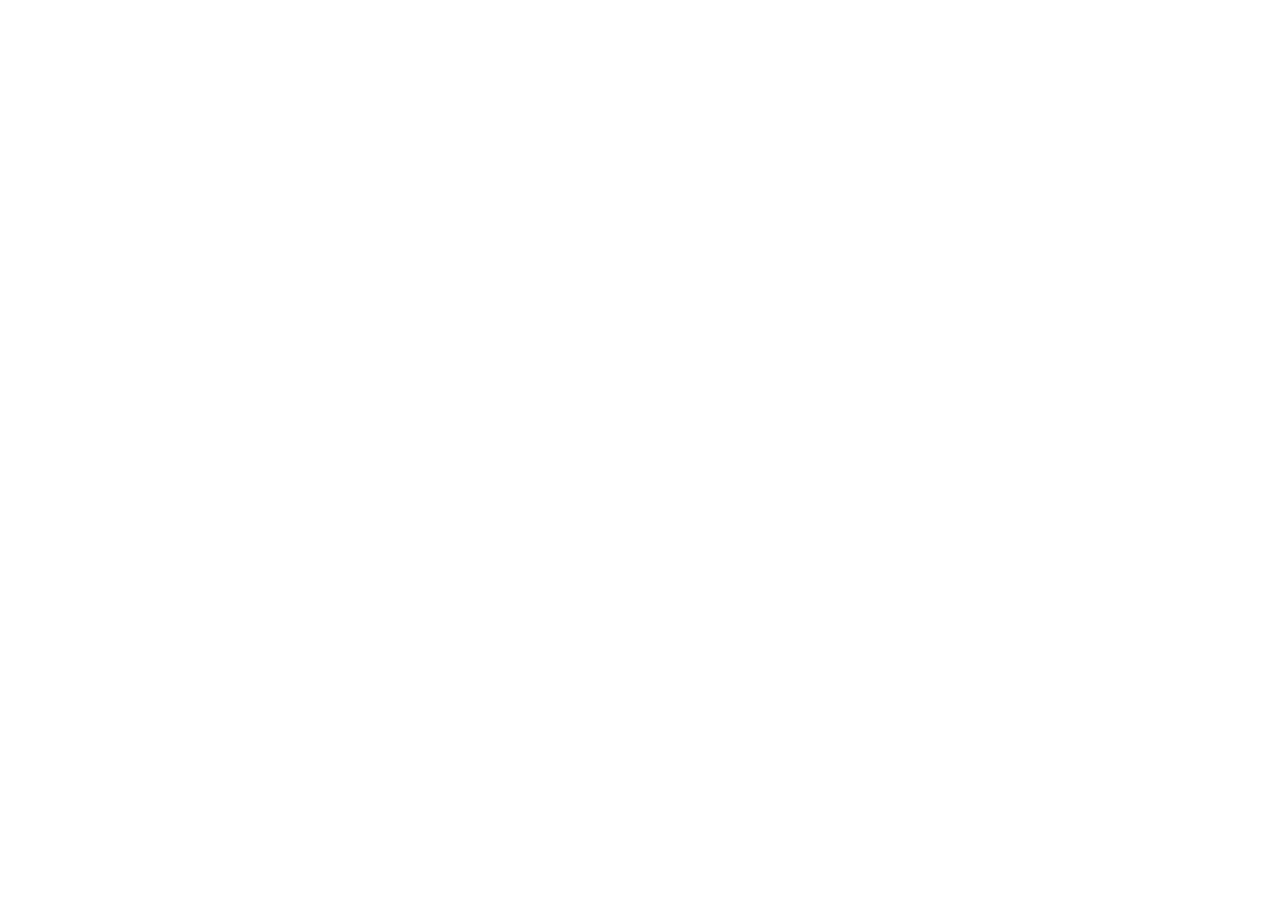
==== index.html @ 7542b7d5 "styles updated" ====
<!DOCTYPE html>
<html lang="en">
<head>
  <meta charset="UTF-8">
  <meta name="viewport" content="width=device-width, initial-scale=1.0">
  <link href="https://cdn.jsdelivr.net/npm/bootstrap@5.3.8/dist/css/bootstrap.min.css" rel="stylesheet"
    integrity="sha384-sRIl4kxILFvY47J16cr9ZwB07vP4J8+LH7qKQnuqkuIAvNWLzeN8tE5YBujZqJLB" crossorigin="anonymous">
  <link rel="stylesheet" href="./styles.css">
  <title>Sports shop</title>
</head>
<body>
  
</body>
</html>
---- styles.css ----
#carouselExampleCaptions {
    max-width: 100%;
}

.carousel-item img {
    width: 100%;
    height: 50vh;
    object-fit: cover;
}

@media (max-width: 768px) {
    .carousel-item img {
        height: 30vh;
    }
}

.carouselBtn {
    background-color: #ff5722;
}

.carouselBtn:hover {
    background-color: #ff5622ce;
}

.carrouselLabel {
    color: white;
    border: 3px;
}

.carousel-item img {
    height: 70vh;
    object-fit: cover;
}

.carousel-caption {
    bottom: 20%;
}

.carousel-caption h1 {
    font-size: 48px; 
}

.carouselBtn {
    width: 150px;
}

/* Mobile */
@media (max-width: 768px) {
    .carousel-item img {
        height: 50vh;
    }

    .carousel-caption {
        bottom: 10%;
    }

    .carousel-caption h1 {
        font-size: 24px; 
    }

    .carousel-caption p {
        font-size: 14.4px; 
    }

    .carouselBtn {
        width: 120px;
        font-size: 14.4px; 
    }
}

.footer-menu {
    background-color: #0f172a;
    padding: 60px 40px;
}

.footer-menu h3 {
    color: #ff5722;
    font-size: 24px;
    font-weight: 700;
    margin-bottom: 30px;
}

.footer-menu ul li {
    margin-bottom: 20px;
}

.footer-menu a {
    color: #64748b;
    text-decoration: none;
    font-size: 17.6px; 
}

.footer-menu a:hover {
    color: #ff5722;
}

.club-banner {
    background-color: #4b8b6b;
    padding: 64px 0;
}

.banner-title {
    color: white;
    font-size: clamp(24px, 3vw, 48px);
    font-weight: 700;
    letter-spacing: 3px;
}

.banner-btn {
    padding: 16px 32px;
    font-size: 17.6px; 
    font-weight: 700;
    border-radius: 5px;
}
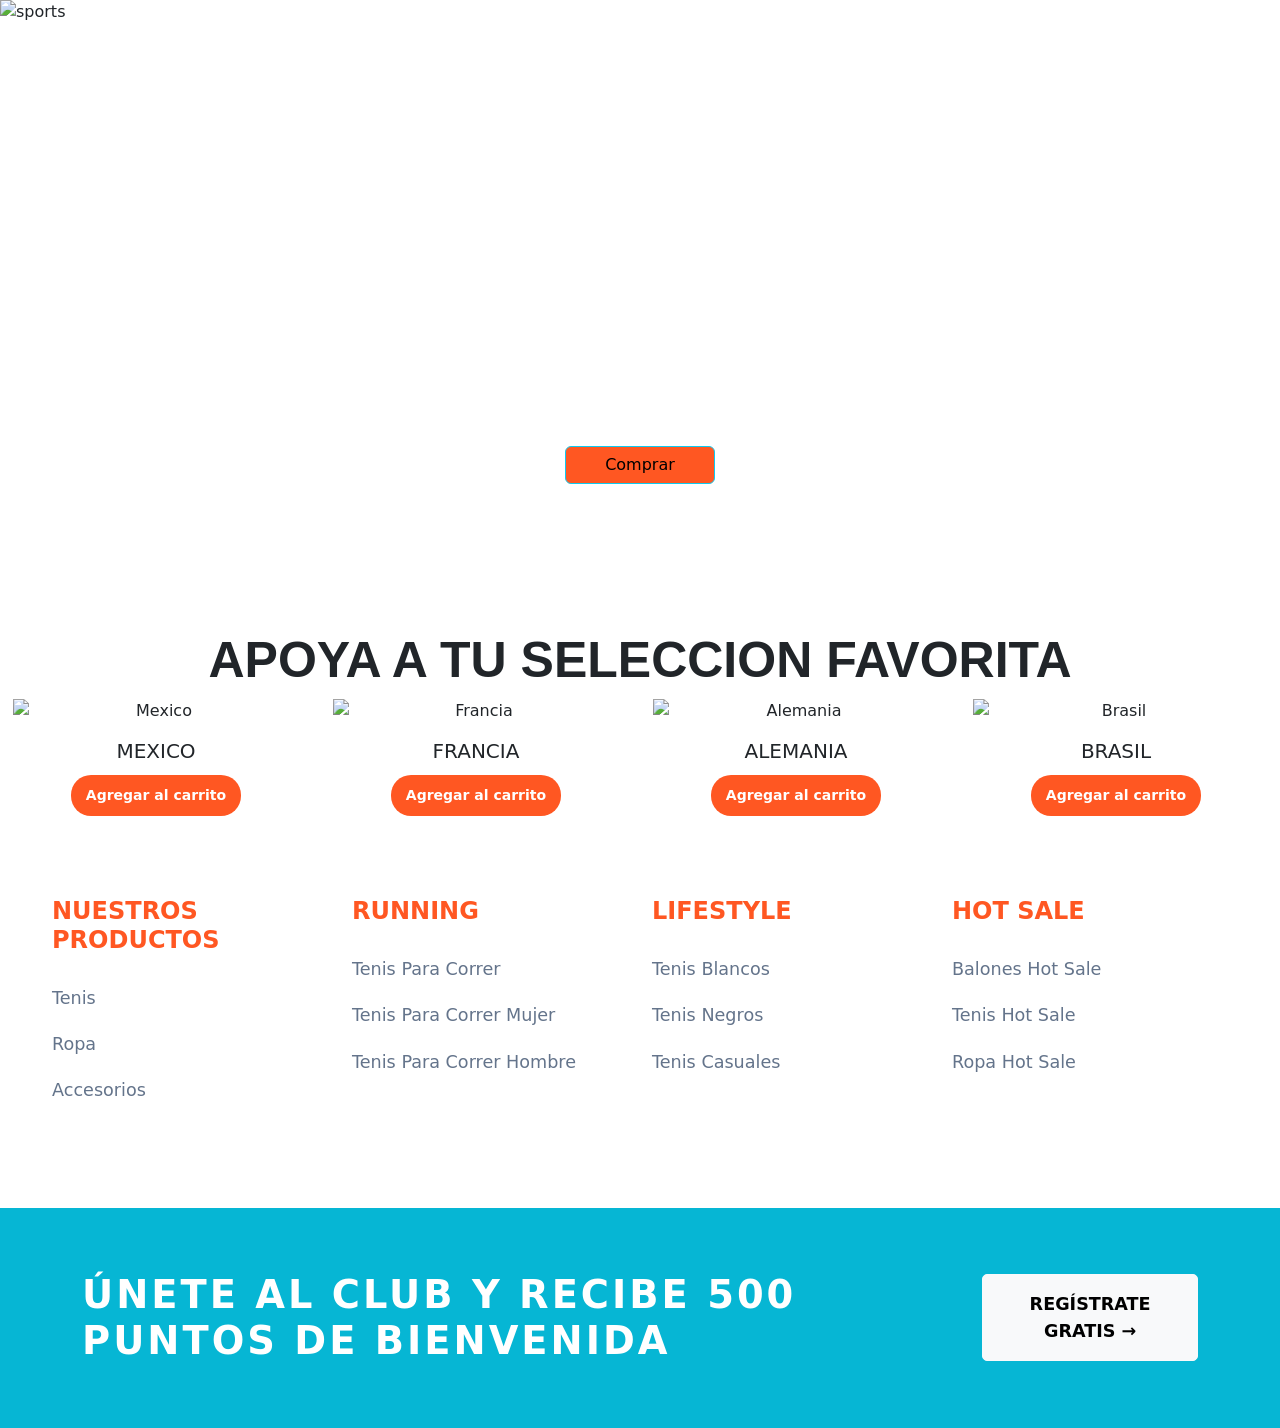
==== commit e022b013: "Carousel, camisas and menu added to index" ====
--- a/index.html
+++ b/index.html
@@ -1,5 +1,6 @@
 <!DOCTYPE html>
 <html lang="en">
+
 <head>
   <meta charset="UTF-8">
   <meta name="viewport" content="width=device-width, initial-scale=1.0">
@@ -8,7 +9,228 @@
   <link rel="stylesheet" href="./styles.css">
   <title>Sports shop</title>
 </head>
+
 <body>
-  
+  <!-- Navbar seccion -->
+
+  <!-- Carousel section -->
+  <div>
+    <div id="carouselExampleCaptions" class="carousel slide">
+      <div class="carousel-indicators">
+        <button type="button" data-bs-target="#carouselExampleCaptions" data-bs-slide-to="0" class="active"
+          aria-current="true" aria-label="Slide 1"></button>
+        <button type="button" data-bs-target="#carouselExampleCaptions" data-bs-slide-to="1"
+          aria-label="Slide 2"></button>
+        <button type="button" data-bs-target="#carouselExampleCaptions" data-bs-slide-to="2"
+          aria-label="Slide 3"></button>
+        <button type="button" data-bs-target="#carouselExampleCaptions" data-bs-slide-to="3"
+          aria-label="Slide 4"></button>
+      </div>
+      <div class="carousel-inner">
+        <div class="carousel-item active">
+          <img
+            src="https://media4.giphy.com/media/v1.Y2lkPTc5MGI3NjExM2o2bHVrbG9pZWR6azU3Y3hlZG9mYnMwMW10Y2Nicm92ODEyaGN2YSZlcD12MV9pbnRlcm5hbF9naWZfYnlfaWQmY3Q9Zw/26uffe1zHZwFHZqyQ/giphy.gif"
+            class="d-block w-100" alt="sports">
+          <div class="carousel-caption ">
+            <h1>Juega con libertad</h1>
+            <p>Compra en nuestra tienda, donde podrás comprar productos de diferentes marcas.</p>
+            <div class="d-flex justify-content-center"> <button class="btn btn-info carouselBtn"> Comprar</button></div>
+          </div>
+        </div>
+        <div class="carousel-item ">
+          <img
+            src="https://media0.giphy.com/media/v1.Y2lkPTc5MGI3NjExbHZvMGxoY3VhczFyZGRvM3U5dW5ud2w3NnczMnB1ZXkzeHc1cHY2ZSZlcD12MV9pbnRlcm5hbF9naWZfYnlfaWQmY3Q9Zw/LYXJQHXO65oe4/giphy.gif"
+            class="d-block w-100" alt="sports">
+          <div class="carousel-caption ">
+            <h1>Corre comodamente</h1>
+            <p>Compra en nuestra tienda, donde podrás comprar productos de diferentes marcas.</p>
+            <div class="d-flex justify-content-center"> <button class="btn btn-info carouselBtn"> Comprar</button></div>
+          </div>
+        </div>
+        <div class="carousel-item ">
+          <img
+            src="https://media3.giphy.com/media/v1.Y2lkPTc5MGI3NjExOHViYzFlMXB6cXhsMzR4dmlhZmhrbGxzbHM5bTAzMjBhOG0ycmR4NyZlcD12MV9pbnRlcm5hbF9naWZfYnlfaWQmY3Q9Zw/rJxtYAdhOnwAZlR5pW/giphy.gif"
+            class="d-block w-100" alt="sports">
+          <div class="carousel-caption ">
+            <h1>Con estilo Siempre</h1>
+            <p>Compra en nuestra tienda, donde podrás comprar productos de diferentes marcas..</p>
+            <div class="d-flex justify-content-center"> <button class="btn btn-info carouselBtn"> Comprar</button></div>
+          </div>
+        </div>
+        <div class="carousel-item ">
+          <img
+            src="https://media3.giphy.com/media/v1.Y2lkPTc5MGI3NjExOHo1Y2lsNW0wcXF6aGJzbmpxZGRsajI4eGlnbGxlaTQyaTd1c205cCZlcD12MV9pbnRlcm5hbF9naWZfYnlfaWQmY3Q9Zw/3D48pgxlnt9XrT4yZc/giphy.gif"
+            class="d-block w-100" alt="...">
+          <div class="carousel-caption ">
+            <h1>Te acompañamos en el mundial</h1>
+            <p>Compra en nuestra tienda, donde podrás comprar productos de diferentes marcas.</p>
+            <div class="d-flex justify-content-center"> <button class="btn btn-info carouselBtn"> Comprar</button></div>
+          </div>
+        </div>
+      </div>
+
+      <button class="carousel-control-prev " type="button" data-bs-target="#carouselExampleCaptions"
+        data-bs-slide="prev">
+        <span class="carousel-control-prev-icon" aria-hidden="true"></span>
+        <span class="visually-hidden">Previous</span>
+      </button>
+      <button class="carousel-control-next" type="button" data-bs-target="#carouselExampleCaptions"
+        data-bs-slide="next">
+        <span class="carousel-control-next-icon" aria-hidden="true"></span>
+        <span class="visually-hidden">Next</span>
+      </button>
+    </div>
+  </div>
+
+  <!-- Camisetas Section -->
+  <h2 class="oswald">APOYA A TU SELECCION FAVORITA</h2> <!--Titulo de la pagina-->
+
+  <div class="container-fluid movimiento"> <!--Contenedor de las tarjetas-->
+    <div class="row flex-row flex-nowrap">
+      <div class="col-lg-3 col-md-4 col-sm-6 col-12">
+        <div class="card tarjetas" style="width: 18rem;"><!--Tarjeta Mexico-->
+
+          <img class="playera"
+            src="https://www.innovasport.com/medias/1200Wx1200H-NEW-media-gallery-000000000000394890-01-20251103134410.jpg?context=[base64]"
+            class="card-img-top" alt="Mexico">
+          <div class="card-body">
+            <h5 class="card-title">MEXICO</h5>
+            <a href="#" class="btn btn-buy" id="btnBuy1">Agregar al carrito</a>
+
+          </div>
+        </div>
+      </div>
+      <div class="col-lg-3 col-md-4 col-sm-6 col-12">
+        <div class="card tarjetas" style="width: 18rem;"> <!--Tarjeta Francia-->
+          <img class="playera" src="https://site-product.innovasport.com/img-test/FZ9199-492/FZ9199-492_1-1200x1200.jpg"
+            class="card-img-top" alt="Francia">
+          <div class="card-body">
+            <h5 class="card-title">FRANCIA</h5>
+            <a href="#" class="btn btn-buy" id="btnBuy2">Agregar al carrito</a>
+          </div>
+        </div>
+      </div>
+      <div class="col-lg-3 col-md-4 col-sm-6 col-12">
+        <div class="card tarjetas" style="width: 18rem;"> <!--Tarjeta Alemania-->
+          <img class="playera"
+            src="https://www.innovasport.com/medias/1200Wx1200H-NEW-media-gallery-000000000000394906-01-20251120115830.jpg?context=[base64]"
+            class="card-img-top" alt="Alemania">
+          <div class="card-body">
+            <h5 class="card-title">ALEMANIA</h5>
+            <a href="#" class="btn btn-buy" id="btnBuy3">Agregar al carrito</a>
+          </div>
+        </div>
+      </div>
+      <div class="col-lg-3 col-md-4 col-sm-6 col-12">
+        <div class="card tarjetas" style="width: 18rem;"> <!--Tarjeta Brasil-->
+          <img class="playera" src="https://site-product.innovasport.com/img-test/FZ9194-718/FZ9194-718_1-1200x1200.jpg"
+            class="card-img-top" alt="Brasil">
+          <div class="card-body">
+            <h5 class="card-title">BRASIL</h5>
+            <a href="#" class="btn btn-buy" id="btnBuy4">Agregar al carrito</a>
+          </div>
+        </div>
+      </div>
+      <div class="col-lg-3 col-md-4 col-sm-6 col-12">
+        <div class="card tarjetas" style="width: 18rem;"><!--Tarjeta España-->
+          <img class="playera"
+            src="https://www.innovasport.com/medias/1200Wx1200H-NEW-media-gallery-000000000000394900-01-20251103141110.jpg?context=[base64]"
+            class="card-img-top" alt="España">
+          <div class="card-body">
+            <h5 class="card-title">ESPAÑA</h5>
+            <a href="#" class="btn btn-buy" id="btnBuy5">Agregar al carrito</a>
+          </div>
+        </div>
+      </div>
+      <div class="col-lg-3 col-md-4 col-sm-6 col-12">
+        <div class="card tarjetas" style="width: 18rem;"><!--Tarjeta Colombia-->
+          <img class="playera"
+            src="https://www.innovasport.com/medias/1200Wx1200H-NEW-media-gallery-000000000000394856-01-20251029114530.jpg?context=[base64]"
+            class="card-img-top" alt="Colombia">
+          <div class="card-body">
+            <h5 class="card-title">COLOMBIA</h5>
+            <a href="#" class="btn btn-buy" id="btnBuy6">Agregar al carrito</a>
+          </div>
+        </div>
+      </div>
+      <div class="col-lg-3 col-md-4 col-sm-6 col-12">
+        <div class="card tarjetas" style="width: 18rem;"><!--Tarjeta Argentina-->
+          <img class="playera"
+            src="https://www.innovasport.com/medias/1200Wx1200H-NEW-media-gallery-000000000000394839-01-20251103145610.jpg?context=[base64]"
+            class="card-img-top" alt="Argentina">
+          <div class="card-body">
+            <h5 class="card-title">ARGENTINA</h5>
+            <a href="#" class="btn btn-buy" id="btnBuy7">Agregar al carrito</a>
+          </div>
+        </div>
+      </div>
+    </div>
+  </div>
+  <!-- Footer Menu Section -->
+   <section class="footer-menu">
+    <div class="container-fluid">
+      <div class="row">
+
+        <div class="col-12 col-md-6 col-lg-3 mb-4">
+          <h3>NUESTROS PRODUCTOS</h3>
+          <ul class="list-unstyled">
+            <li><a href="#">Tenis</a></li>
+            <li><a href="#">Ropa</a></li>
+            <li><a href="#">Accesorios</a></li>
+          </ul>
+        </div>
+
+        <div class="col-12 col-md-6 col-lg-3 mb-4">
+          <h3>RUNNING</h3>
+          <ul class="list-unstyled">
+            <li><a href="#">Tenis Para Correr</a></li>
+            <li><a href="#">Tenis Para Correr Mujer</a></li>
+            <li><a href="#">Tenis Para Correr Hombre</a></li>
+          </ul>
+        </div>
+
+        <div class="col-12 col-md-6 col-lg-3 mb-4">
+          <h3>LIFESTYLE</h3>
+          <ul class="list-unstyled">
+            <li><a href="#">Tenis Blancos</a></li>
+            <li><a href="#">Tenis Negros</a></li>
+            <li><a href="#">Tenis Casuales</a></li>
+          </ul>
+        </div>
+
+        <div class="col-12 col-md-6 col-lg-3 mb-4">
+          <h3>HOT SALE </h3>
+          <ul class="list-unstyled">
+            <li><a href="#">Balones Hot Sale</a></li>
+            <li><a href="#">Tenis Hot Sale</a></li>
+            <li><a href="#">Ropa Hot Sale</a></li>
+          </ul>
+        </div>
+
+      </div>
+    </div>
+  </section>
+  <section class="club-banner">
+    <div class="container">
+
+      <div class="d-flex flex-column flex-lg-row align-items-center justify-content-between text-center text-lg-start">
+
+        <h2 class="banner-title mb-4 mb-lg-0">
+          ÚNETE AL CLUB Y RECIBE 500 PUNTOS DE BIENVENIDA
+        </h2>
+
+        <a href="#" class="btn btn-light banner-btn">
+          REGÍSTRATE GRATIS →
+        </a>
+
+      </div>
+
+    </div>
+  </section>
+
+  <script src="https://cdn.jsdelivr.net/npm/bootstrap@5.3.8/dist/js/bootstrap.bundle.min.js"></script>
+
+
 </body>
+
 </html>
--- a/styles.css
+++ b/styles.css
@@ -69,7 +69,7 @@
 }
 
 .footer-menu {
-    background-color: #0f172a;
+    background-color: #ffffff;
     padding: 60px 40px;
 }
 
@@ -95,7 +95,7 @@
 }
 
 .club-banner {
-    background-color: #4b8b6b;
+    background-color: #06b6d4;
     padding: 64px 0;
 }
 
@@ -111,4 +111,56 @@
     font-size: 17.6px; 
     font-weight: 700;
     border-radius: 5px;
+}
+
+.oswald {
+    text-align: center;
+    font-size: 50px;
+    font-family: "Oswald", sans-serif;
+    font-optical-sizing: auto;
+    font-weight: bold;
+    font-style: normal;
+}
+
+
+/*Formato de las tarjetas*/
+.tarjetas {
+    border: 1px solid white;
+    text-align: center;
+}
+
+/*animacion de la imagen*/
+
+.fondo{
+    background-color: #8A96A7;
+}
+
+.playera:hover{
+    transition: all 0.3s ease;
+opacity: 0.5;
+}
+
+/*Formato boton de compra*/
+.btn-buy {
+    background-color: #FF5722;
+    color: white;
+    font-weight: bold;
+    border: none;
+    border-radius: 20px;
+    padding: 10px 15px;
+    font-size: 14px;
+    margin: 4px 2px;
+    cursor: pointer;
+}
+
+.btn-buy:hover {
+    background-color: #AF3614;
+    color: #8A96A7;
+}
+
+/*Esta parte arregla el movimiento horizontal de las tarjetas*/
+.movimiento {
+    overflow-x: auto;
+    scroll-behavior: smooth;
+    -webkit-overflow-scrolling: touch;
 }
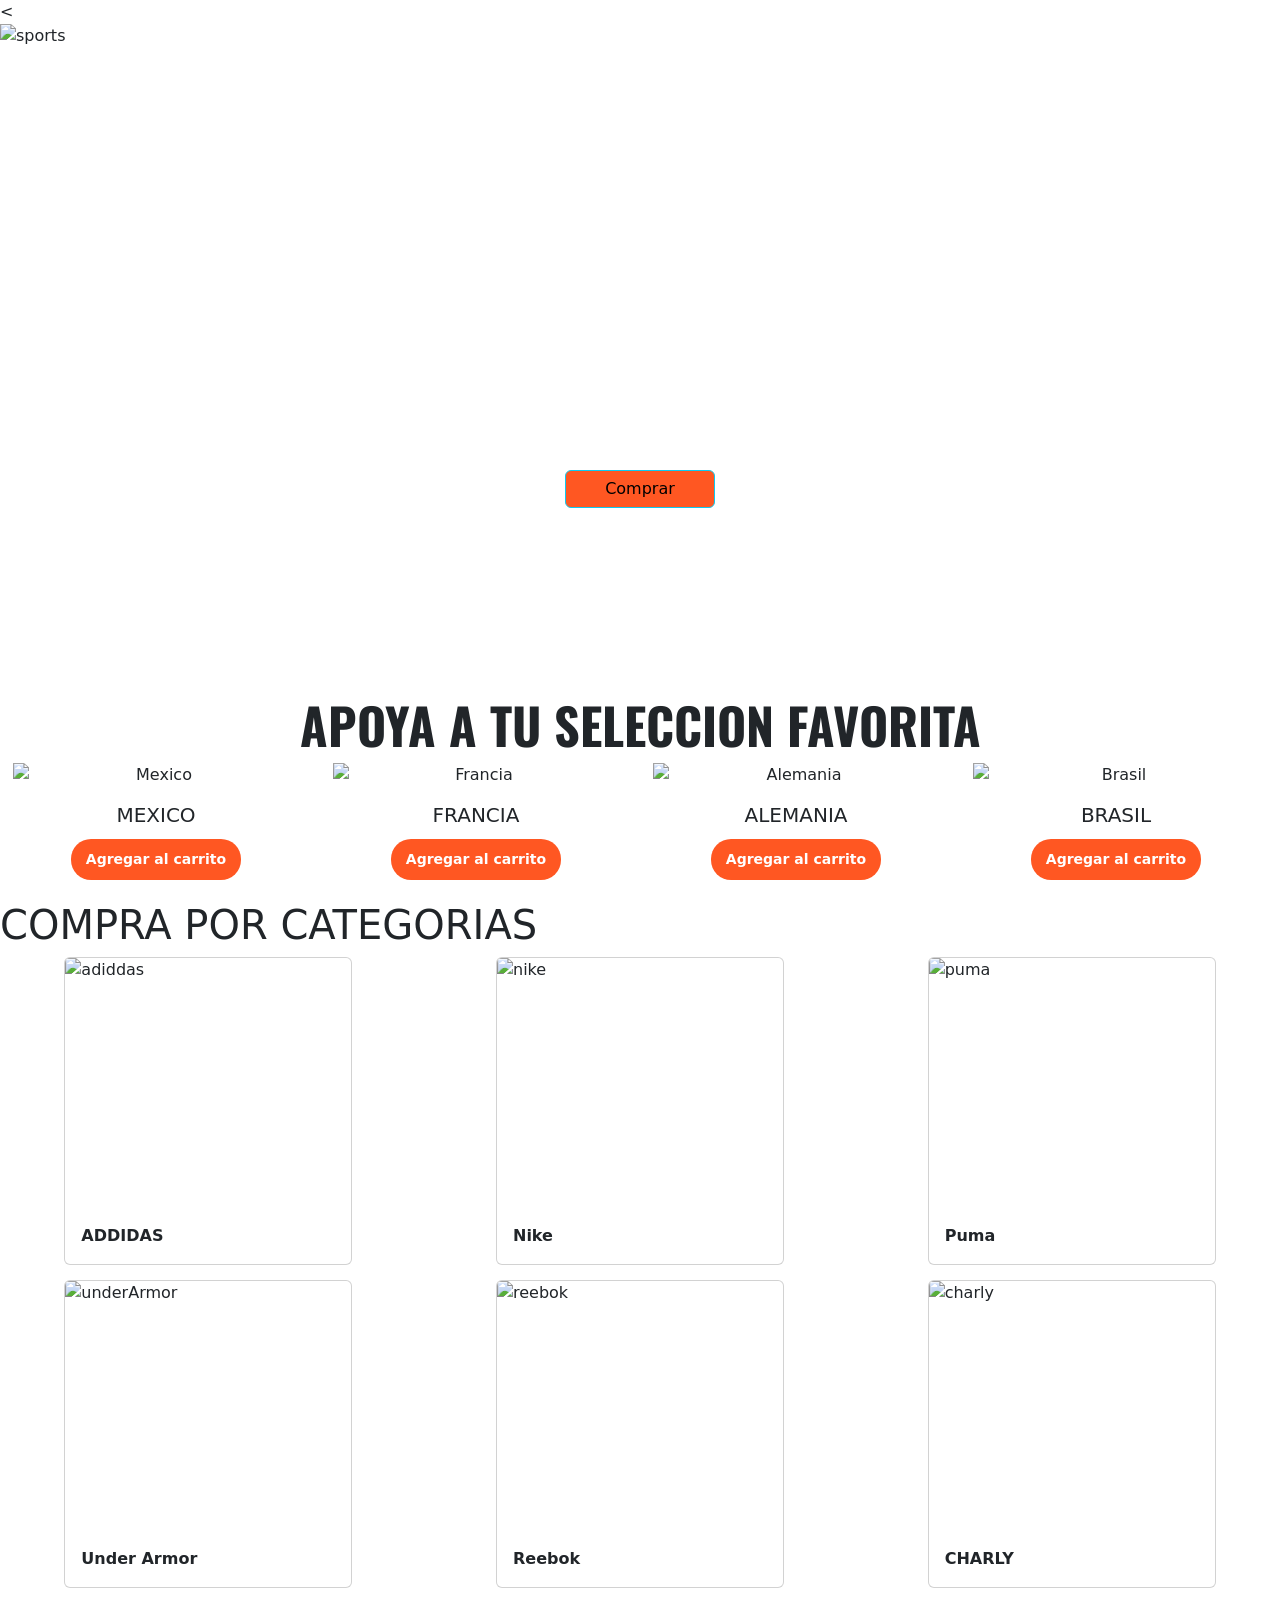
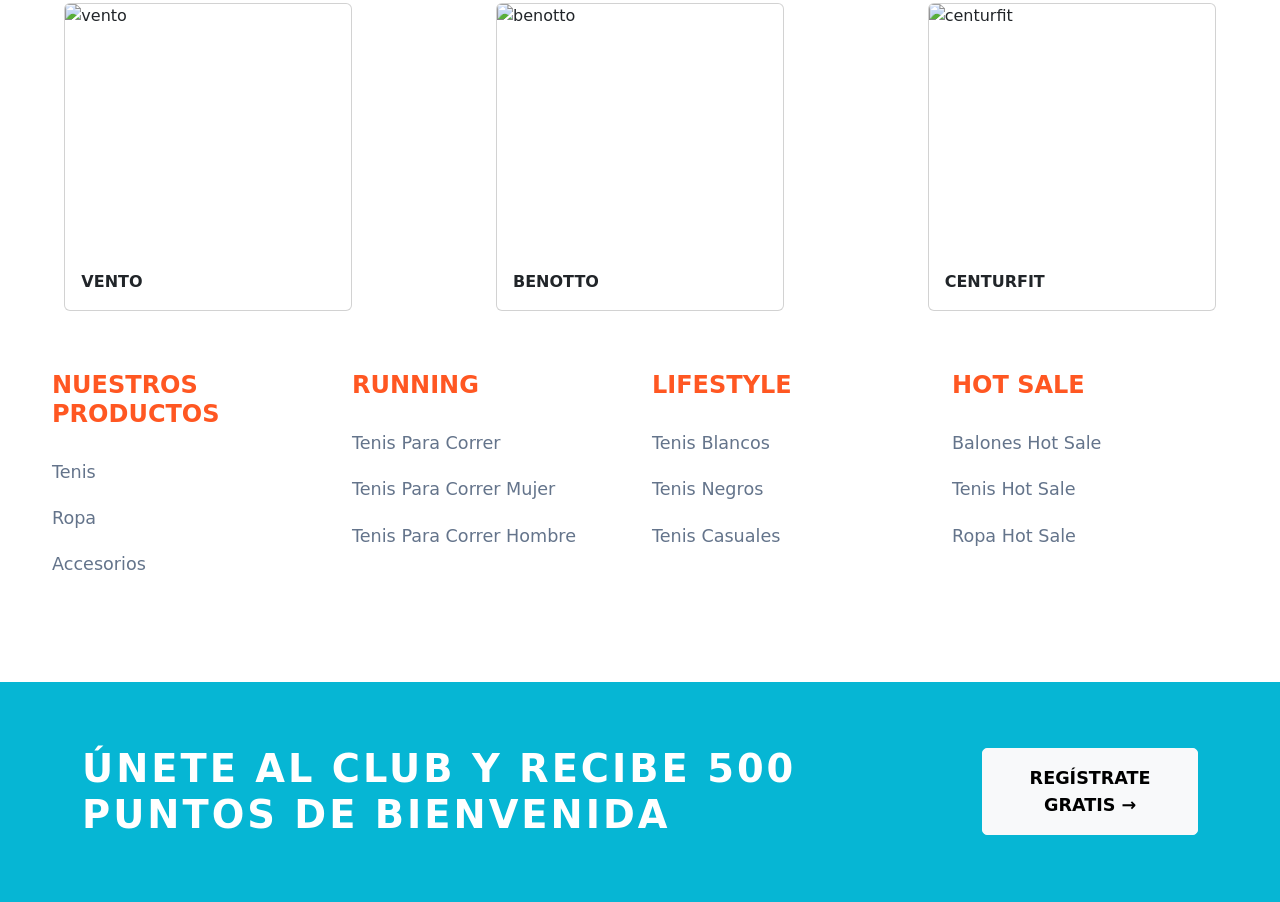
==== commit 81fde52b: "brands addes" ====
--- a/index.html
+++ b/index.html
@@ -8,13 +8,16 @@
     integrity="sha384-sRIl4kxILFvY47J16cr9ZwB07vP4J8+LH7qKQnuqkuIAvNWLzeN8tE5YBujZqJLB" crossorigin="anonymous">
   <link rel="stylesheet" href="./styles.css">
   <title>Sports shop</title>
+  <link rel="preconnect" href="https://fonts.googleapis.com">
+  <link rel="preconnect" href="https://fonts.gstatic.com" crossorigin>
+  < <link href="https://fonts.googleapis.com/css2?family=Oswald:wght@200..700&display=swap" rel="stylesheet">
 </head>
 
 <body>
   <!-- Navbar seccion -->
 
   <!-- Carousel section -->
-  <div>
+  <div style="margin-bottom: 40px;">
     <div id="carouselExampleCaptions" class="carousel slide">
       <div class="carousel-indicators">
         <button type="button" data-bs-target="#carouselExampleCaptions" data-bs-slide-to="0" class="active"
@@ -83,12 +86,12 @@
   </div>
 
   <!-- Camisetas Section -->
-  <h2 class="oswald">APOYA A TU SELECCION FAVORITA</h2> <!--Titulo de la pagina-->
-
-  <div class="container-fluid movimiento"> <!--Contenedor de las tarjetas-->
+  <h2 class="oswald">APOYA A TU SELECCION FAVORITA</h2>
+
+  <div class="container-fluid movimiento">
     <div class="row flex-row flex-nowrap">
       <div class="col-lg-3 col-md-4 col-sm-6 col-12">
-        <div class="card tarjetas" style="width: 18rem;"><!--Tarjeta Mexico-->
+        <div class="card tarjetas" style="width: 18rem;">
 
           <img class="playera"
             src="https://www.innovasport.com/medias/1200Wx1200H-NEW-media-gallery-000000000000394890-01-20251103134410.jpg?context=[base64]"
@@ -101,7 +104,7 @@
         </div>
       </div>
       <div class="col-lg-3 col-md-4 col-sm-6 col-12">
-        <div class="card tarjetas" style="width: 18rem;"> <!--Tarjeta Francia-->
+        <div class="card tarjetas" style="width: 18rem;">
           <img class="playera" src="https://site-product.innovasport.com/img-test/FZ9199-492/FZ9199-492_1-1200x1200.jpg"
             class="card-img-top" alt="Francia">
           <div class="card-body">
@@ -111,7 +114,7 @@
         </div>
       </div>
       <div class="col-lg-3 col-md-4 col-sm-6 col-12">
-        <div class="card tarjetas" style="width: 18rem;"> <!--Tarjeta Alemania-->
+        <div class="card tarjetas" style="width: 18rem;">
           <img class="playera"
             src="https://www.innovasport.com/medias/1200Wx1200H-NEW-media-gallery-000000000000394906-01-20251120115830.jpg?context=[base64]"
             class="card-img-top" alt="Alemania">
@@ -122,7 +125,7 @@
         </div>
       </div>
       <div class="col-lg-3 col-md-4 col-sm-6 col-12">
-        <div class="card tarjetas" style="width: 18rem;"> <!--Tarjeta Brasil-->
+        <div class="card tarjetas" style="width: 18rem;">
           <img class="playera" src="https://site-product.innovasport.com/img-test/FZ9194-718/FZ9194-718_1-1200x1200.jpg"
             class="card-img-top" alt="Brasil">
           <div class="card-body">
@@ -132,7 +135,7 @@
         </div>
       </div>
       <div class="col-lg-3 col-md-4 col-sm-6 col-12">
-        <div class="card tarjetas" style="width: 18rem;"><!--Tarjeta España-->
+        <div class="card tarjetas" style="width: 18rem;">
           <img class="playera"
             src="https://www.innovasport.com/medias/1200Wx1200H-NEW-media-gallery-000000000000394900-01-20251103141110.jpg?context=[base64]"
             class="card-img-top" alt="España">
@@ -143,7 +146,7 @@
         </div>
       </div>
       <div class="col-lg-3 col-md-4 col-sm-6 col-12">
-        <div class="card tarjetas" style="width: 18rem;"><!--Tarjeta Colombia-->
+        <div class="card tarjetas" style="width: 18rem;">
           <img class="playera"
             src="https://www.innovasport.com/medias/1200Wx1200H-NEW-media-gallery-000000000000394856-01-20251029114530.jpg?context=[base64]"
             class="card-img-top" alt="Colombia">
@@ -154,7 +157,7 @@
         </div>
       </div>
       <div class="col-lg-3 col-md-4 col-sm-6 col-12">
-        <div class="card tarjetas" style="width: 18rem;"><!--Tarjeta Argentina-->
+        <div class="card tarjetas" style="width: 18rem;">
           <img class="playera"
             src="https://www.innovasport.com/medias/1200Wx1200H-NEW-media-gallery-000000000000394839-01-20251103145610.jpg?context=[base64]"
             class="card-img-top" alt="Argentina">
@@ -166,8 +169,83 @@
       </div>
     </div>
   </div>
+  <!-- Brands section -->
+  <h1>COMPRA POR CATEGORIAS</h1>
+  <div class="productos">
+    <div class="card card-hover" style="width: 18rem;">
+      <img
+        src="https://assets.adidas.com/images/w_600,f_auto,q_auto/3bbecbdf584e40398446a8bf0117cf62_9366/Tenis_Samba_OG_Blanco_B75806_01_00_standard.jpg"
+        class="card-img-top" alt="adiddas">
+      <div class="card-body">
+        <p class="card-text"><b>ADDIDAS</b></p>
+      </div>
+    </div>
+    <div class="card card-hover" style="width: 18rem;">
+      <img
+        src="https://static.nike.com/a/images/t_web_pdp_936_v2/f_auto,u_9ddf04c7-2a9a-4d76-add1-d15af8f0263d,c_scale,fl_relative,w_1.0,h_1.0,fl_layer_apply/0c2ecdfd-df75-4d38-b6de-76a3bfa117e4/NIKE+CORTEZ.png"
+        class="card-img-top" alt="nike">
+      <div class="card-body">
+        <p class="card-text"><b>Nike</b></p>
+      </div>
+    </div>
+    <div class="card card-hover" style="width: 18rem;">
+      <img
+        src="https://images.puma.com/image/upload/f_auto,q_auto,w_600,b_rgb:FAFAFA/global/399028/36/sv01/fnd/MEX/fmt/png"
+        class="card-img-top" alt="puma">
+      <div class="card-body">
+        <p class="card-text"><b>Puma</b></p>
+      </div>
+    </div>
+
+    <div class="card card-hover" style="width: 18rem;">
+      <img src="https://www.calzzasport.com/cdn/shop/files/09JNUJ-1.jpg?v=1746292782" class="card-img-top"
+        alt="underArmor">
+      <div class="card-body">
+        <p class="card-text"><b>Under Armor</b></p>
+      </div>
+    </div>
+    <div class="card card-hover" style="width: 18rem;">
+      <img
+        src="https://files.plytix.com/api/v1.1/rn/public_files/pim/assets/26/27/60/67/6760272625376d00089f5480/images/20/e1/ca/69/69cae120e79e5719e49d81f5/JPG-100244696_SLC_eCom_z3yyle.jpg/JPG-100244696_SLC_eCom_z3yyle.jpg?s=600x&t=JPEG"
+        class="card-img-top" alt="reebok">
+      <div class="card-body">
+        <p class="card-text"><b>Reebok</b></p>
+      </div>
+    </div>
+    <div class="card card-hover" style="width: 18rem;">
+      <img
+        src="https://b2cimpulsmx.vtexassets.com/arquivos/ids/375827/CHARLY-86478-SINT-MNO-MOSTAZA-25-comma-300.jpg?v=638716158221500000"
+        class="card-img-top" alt="charly">
+      <div class="card-body">
+        <p class="card-text"><b>CHARLY</b></p>
+      </div>
+    </div>
+
+    <div class="card card-hover" style="width: 18rem;">
+      <img src="https://mondodimoto.com/cdn/shop/files/7503048342949-1-2185.jpg?v=1779740522" class="card-img-top"
+        alt="vento">
+      <div class="card-body">
+        <p class="card-text"><b>VENTO</b></p>
+      </div>
+    </div>
+    <div class="card card-hover" style="width: 18rem;">
+      <img src="https://elektra.vtexassets.com/arquivos/ids/21488055/35003466.jpg?v=639027074293130000"
+        class="card-img-top" alt="benotto">
+      <div class="card-body">
+        <p class="card-text"><b>BENOTTO</b></p>
+      </div>
+    </div>
+    <div class="card card-hover" style="width: 18rem;">
+      <img src="https://resources.sanborns.com.mx/medios-plazavip/t1/1748298106421642jpg?scale=50&qlty=75"
+        class="card-img-top" alt="centurfit">
+      <div class="card-body">
+        <p class="card-text"><b>CENTURFIT</b></p>
+      </div>
+    </div>
+  </div>
+
   <!-- Footer Menu Section -->
-   <section class="footer-menu">
+  <section class="footer-menu">
     <div class="container-fluid">
       <div class="row">
 
--- a/styles.css
+++ b/styles.css
@@ -37,7 +37,7 @@
 }
 
 .carousel-caption h1 {
-    font-size: 48px; 
+    font-size: 48px;
 }
 
 .carouselBtn {
@@ -55,16 +55,16 @@
     }
 
     .carousel-caption h1 {
-        font-size: 24px; 
+        font-size: 24px;
     }
 
     .carousel-caption p {
-        font-size: 14.4px; 
+        font-size: 14.4px;
     }
 
     .carouselBtn {
         width: 120px;
-        font-size: 14.4px; 
+        font-size: 14.4px;
     }
 }
 
@@ -87,7 +87,7 @@
 .footer-menu a {
     color: #64748b;
     text-decoration: none;
-    font-size: 17.6px; 
+    font-size: 17.6px;
 }
 
 .footer-menu a:hover {
@@ -108,7 +108,7 @@
 
 .banner-btn {
     padding: 16px 32px;
-    font-size: 17.6px; 
+    font-size: 17.6px;
     font-weight: 700;
     border-radius: 5px;
 }
@@ -131,13 +131,13 @@
 
 /*animacion de la imagen*/
 
-.fondo{
+.fondo {
     background-color: #8A96A7;
 }
 
-.playera:hover{
+.playera:hover {
     transition: all 0.3s ease;
-opacity: 0.5;
+    opacity: 0.5;
 }
 
 /*Formato boton de compra*/
@@ -163,4 +163,27 @@
     overflow-x: auto;
     scroll-behavior: smooth;
     -webkit-overflow-scrolling: touch;
+}
+
+.productos {
+    display: grid;
+    grid-template-columns: 1fr 1fr 1fr;
+    grid-template-rows: 1fr 1fr 1fr;
+    gap: 15px;
+    width: 100%;
+    justify-items: center;
+}
+
+.card-img-top {
+    height: 250px;
+    object-fit: cover;
+}
+
+.card-hover {
+    transition: transform 0.3s ease, box-shadow 0.3s ease;
+}
+
+.card-hover:hover {
+    transform: translateY(-8px);
+    box-shadow: 0 12px 24px rgba(0, 0, 0, 0.2);
 }
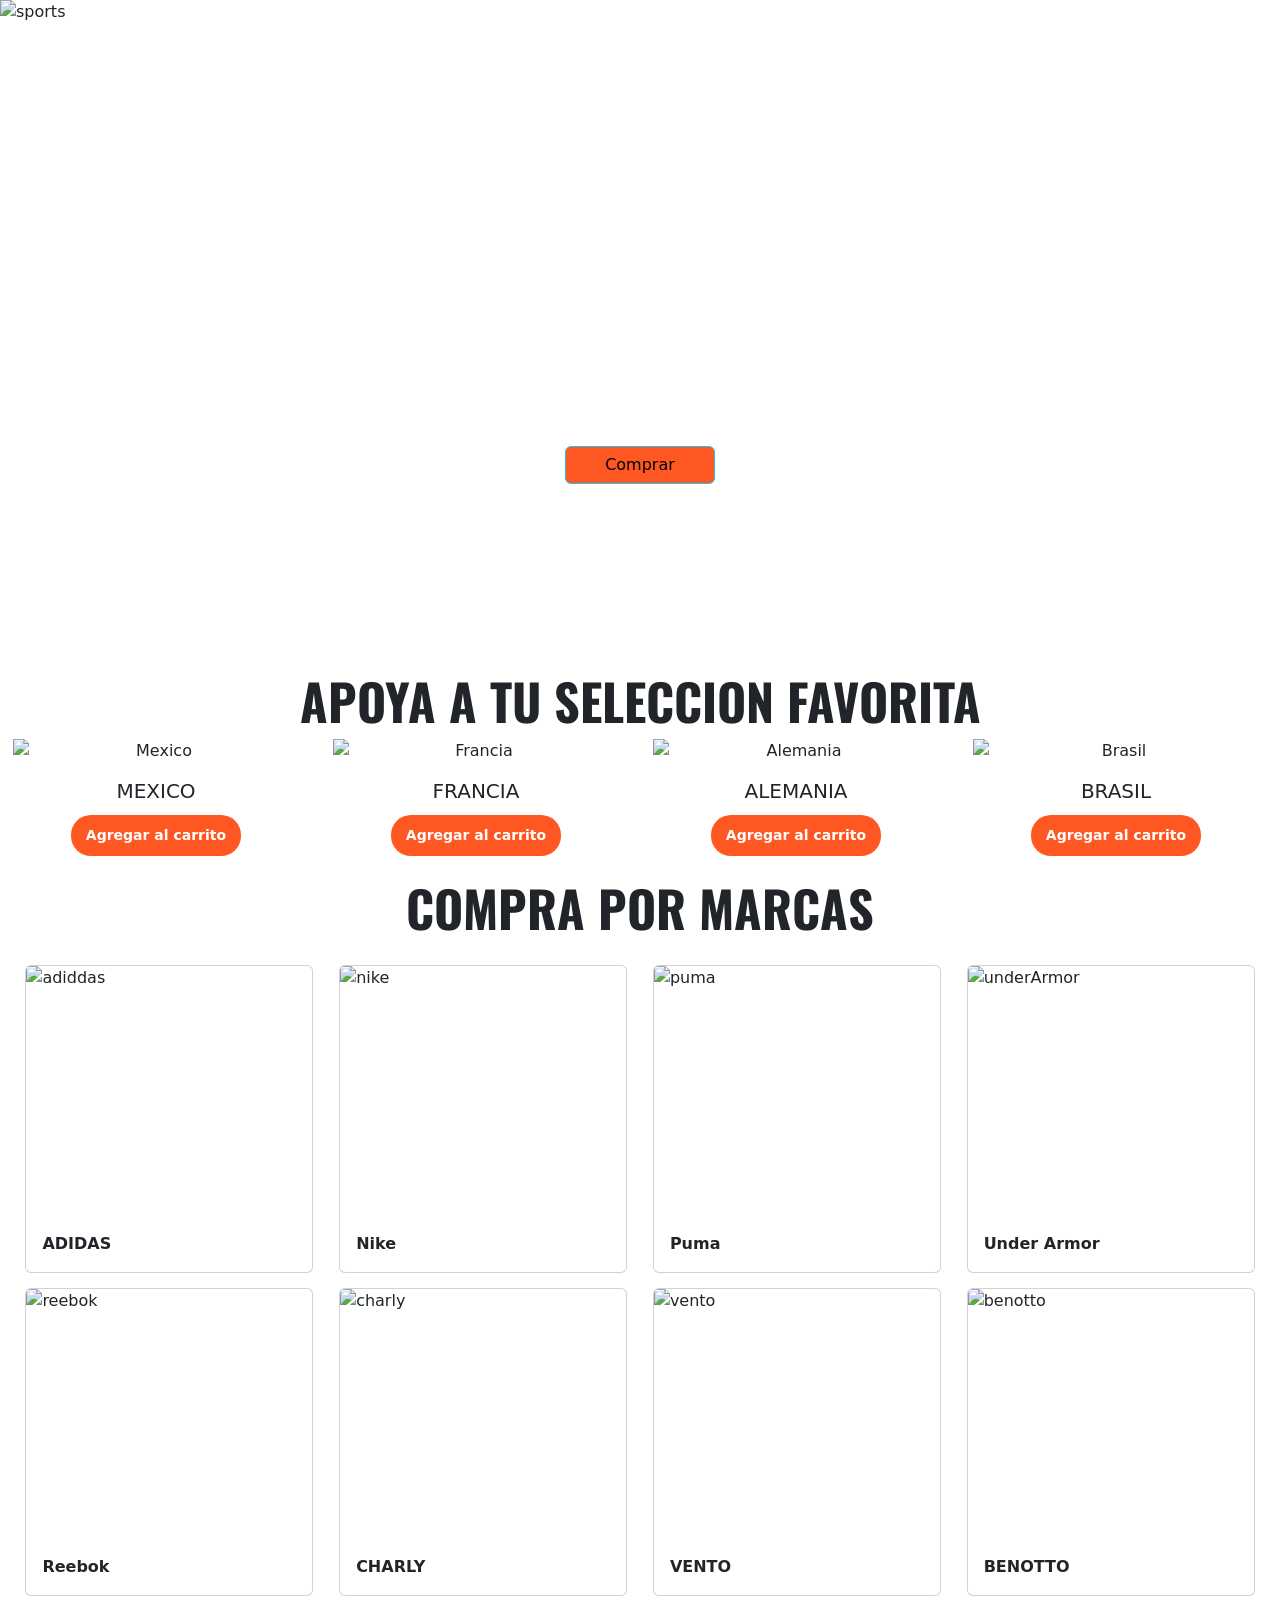
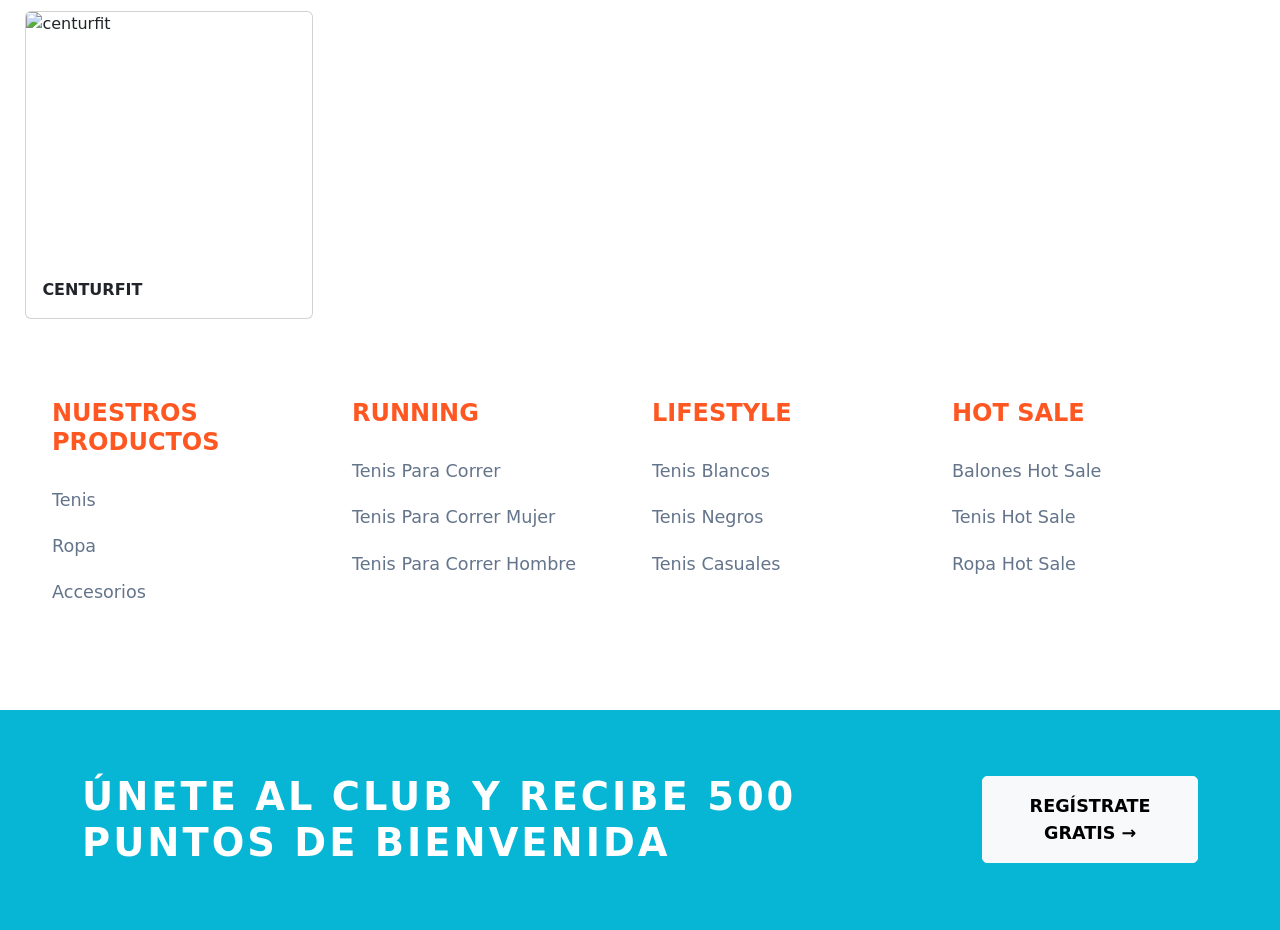
==== commit f9bcfcaa: "brands updated" ====
--- a/index.html
+++ b/index.html
@@ -10,12 +10,10 @@
   <title>Sports shop</title>
   <link rel="preconnect" href="https://fonts.googleapis.com">
   <link rel="preconnect" href="https://fonts.gstatic.com" crossorigin>
-  < <link href="https://fonts.googleapis.com/css2?family=Oswald:wght@200..700&display=swap" rel="stylesheet">
+  <link href="https://fonts.googleapis.com/css2?family=Oswald:wght@200..700&display=swap" rel="stylesheet">
 </head>
 
 <body>
-  <!-- Navbar seccion -->
-
   <!-- Carousel section -->
   <div style="margin-bottom: 40px;">
     <div id="carouselExampleCaptions" class="carousel slide">
@@ -86,7 +84,7 @@
   </div>
 
   <!-- Camisetas Section -->
-  <h2 class="oswald">APOYA A TU SELECCION FAVORITA</h2>
+  <h2 class="oswaldFont">APOYA A TU SELECCION FAVORITA</h2>
 
   <div class="container-fluid movimiento">
     <div class="row flex-row flex-nowrap">
@@ -170,17 +168,17 @@
     </div>
   </div>
   <!-- Brands section -->
-  <h1>COMPRA POR CATEGORIAS</h1>
+  <h1 class="oswaldFont" style="margin-top: 0px;" >COMPRA POR MARCAS</h1>
   <div class="productos">
-    <div class="card card-hover" style="width: 18rem;">
+    <div class="card card-hover">
       <img
         src="https://assets.adidas.com/images/w_600,f_auto,q_auto/3bbecbdf584e40398446a8bf0117cf62_9366/Tenis_Samba_OG_Blanco_B75806_01_00_standard.jpg"
         class="card-img-top" alt="adiddas">
       <div class="card-body">
-        <p class="card-text"><b>ADDIDAS</b></p>
-      </div>
-    </div>
-    <div class="card card-hover" style="width: 18rem;">
+        <p class="card-text"><b>ADIDAS</b></p>
+      </div>
+    </div>
+    <div class="card card-hover">
       <img
         src="https://static.nike.com/a/images/t_web_pdp_936_v2/f_auto,u_9ddf04c7-2a9a-4d76-add1-d15af8f0263d,c_scale,fl_relative,w_1.0,h_1.0,fl_layer_apply/0c2ecdfd-df75-4d38-b6de-76a3bfa117e4/NIKE+CORTEZ.png"
         class="card-img-top" alt="nike">
@@ -188,7 +186,7 @@
         <p class="card-text"><b>Nike</b></p>
       </div>
     </div>
-    <div class="card card-hover" style="width: 18rem;">
+    <div class="card card-hover">
       <img
         src="https://images.puma.com/image/upload/f_auto,q_auto,w_600,b_rgb:FAFAFA/global/399028/36/sv01/fnd/MEX/fmt/png"
         class="card-img-top" alt="puma">
@@ -197,14 +195,14 @@
       </div>
     </div>
 
-    <div class="card card-hover" style="width: 18rem;">
+    <div class="card card-hover">
       <img src="https://www.calzzasport.com/cdn/shop/files/09JNUJ-1.jpg?v=1746292782" class="card-img-top"
         alt="underArmor">
       <div class="card-body">
         <p class="card-text"><b>Under Armor</b></p>
       </div>
     </div>
-    <div class="card card-hover" style="width: 18rem;">
+    <div class="card card-hover">
       <img
         src="https://files.plytix.com/api/v1.1/rn/public_files/pim/assets/26/27/60/67/6760272625376d00089f5480/images/20/e1/ca/69/69cae120e79e5719e49d81f5/JPG-100244696_SLC_eCom_z3yyle.jpg/JPG-100244696_SLC_eCom_z3yyle.jpg?s=600x&t=JPEG"
         class="card-img-top" alt="reebok">
@@ -212,7 +210,7 @@
         <p class="card-text"><b>Reebok</b></p>
       </div>
     </div>
-    <div class="card card-hover" style="width: 18rem;">
+    <div class="card card-hover">
       <img
         src="https://b2cimpulsmx.vtexassets.com/arquivos/ids/375827/CHARLY-86478-SINT-MNO-MOSTAZA-25-comma-300.jpg?v=638716158221500000"
         class="card-img-top" alt="charly">
@@ -221,21 +219,21 @@
       </div>
     </div>
 
-    <div class="card card-hover" style="width: 18rem;">
+    <div class="card card-hover">
       <img src="https://mondodimoto.com/cdn/shop/files/7503048342949-1-2185.jpg?v=1779740522" class="card-img-top"
         alt="vento">
       <div class="card-body">
         <p class="card-text"><b>VENTO</b></p>
       </div>
     </div>
-    <div class="card card-hover" style="width: 18rem;">
+    <div class="card card-hover">
       <img src="https://elektra.vtexassets.com/arquivos/ids/21488055/35003466.jpg?v=639027074293130000"
         class="card-img-top" alt="benotto">
       <div class="card-body">
         <p class="card-text"><b>BENOTTO</b></p>
       </div>
     </div>
-    <div class="card card-hover" style="width: 18rem;">
+    <div class="card card-hover">
       <img src="https://resources.sanborns.com.mx/medios-plazavip/t1/1748298106421642jpg?scale=50&qlty=75"
         class="card-img-top" alt="centurfit">
       <div class="card-body">
@@ -288,6 +286,7 @@
       </div>
     </div>
   </section>
+  <!-- Promotion section -->
   <section class="club-banner">
     <div class="container">
 
--- a/styles.css
+++ b/styles.css
@@ -113,7 +113,7 @@
     border-radius: 5px;
 }
 
-.oswald {
+.oswaldFont {
     text-align: center;
     font-size: 50px;
     font-family: "Oswald", sans-serif;
@@ -165,25 +165,30 @@
     -webkit-overflow-scrolling: touch;
 }
 
-.productos {
+.productos{
     display: grid;
-    grid-template-columns: 1fr 1fr 1fr;
-    grid-template-rows: 1fr 1fr 1fr;
+    justify-items: center;
+    grid-template-columns: repeat(auto-fit, minmax(280px, 1fr));
     gap: 15px;
     width: 100%;
-    justify-items: center;
+    padding: 20px;
 }
 
-.card-img-top {
+.card{
+    width: 100%;
+    max-width: 18rem;
+}
+
+.card-img-top{
     height: 250px;
     object-fit: cover;
 }
 
 .card-hover {
-    transition: transform 0.3s ease, box-shadow 0.3s ease;
+  transition: transform 0.3s ease, box-shadow 0.3s ease;
 }
 
 .card-hover:hover {
-    transform: translateY(-8px);
-    box-shadow: 0 12px 24px rgba(0, 0, 0, 0.2);
+  transform: translateY(-8px);
+  box-shadow: 0 12px 24px rgba(0,0,0,0.2);
 }
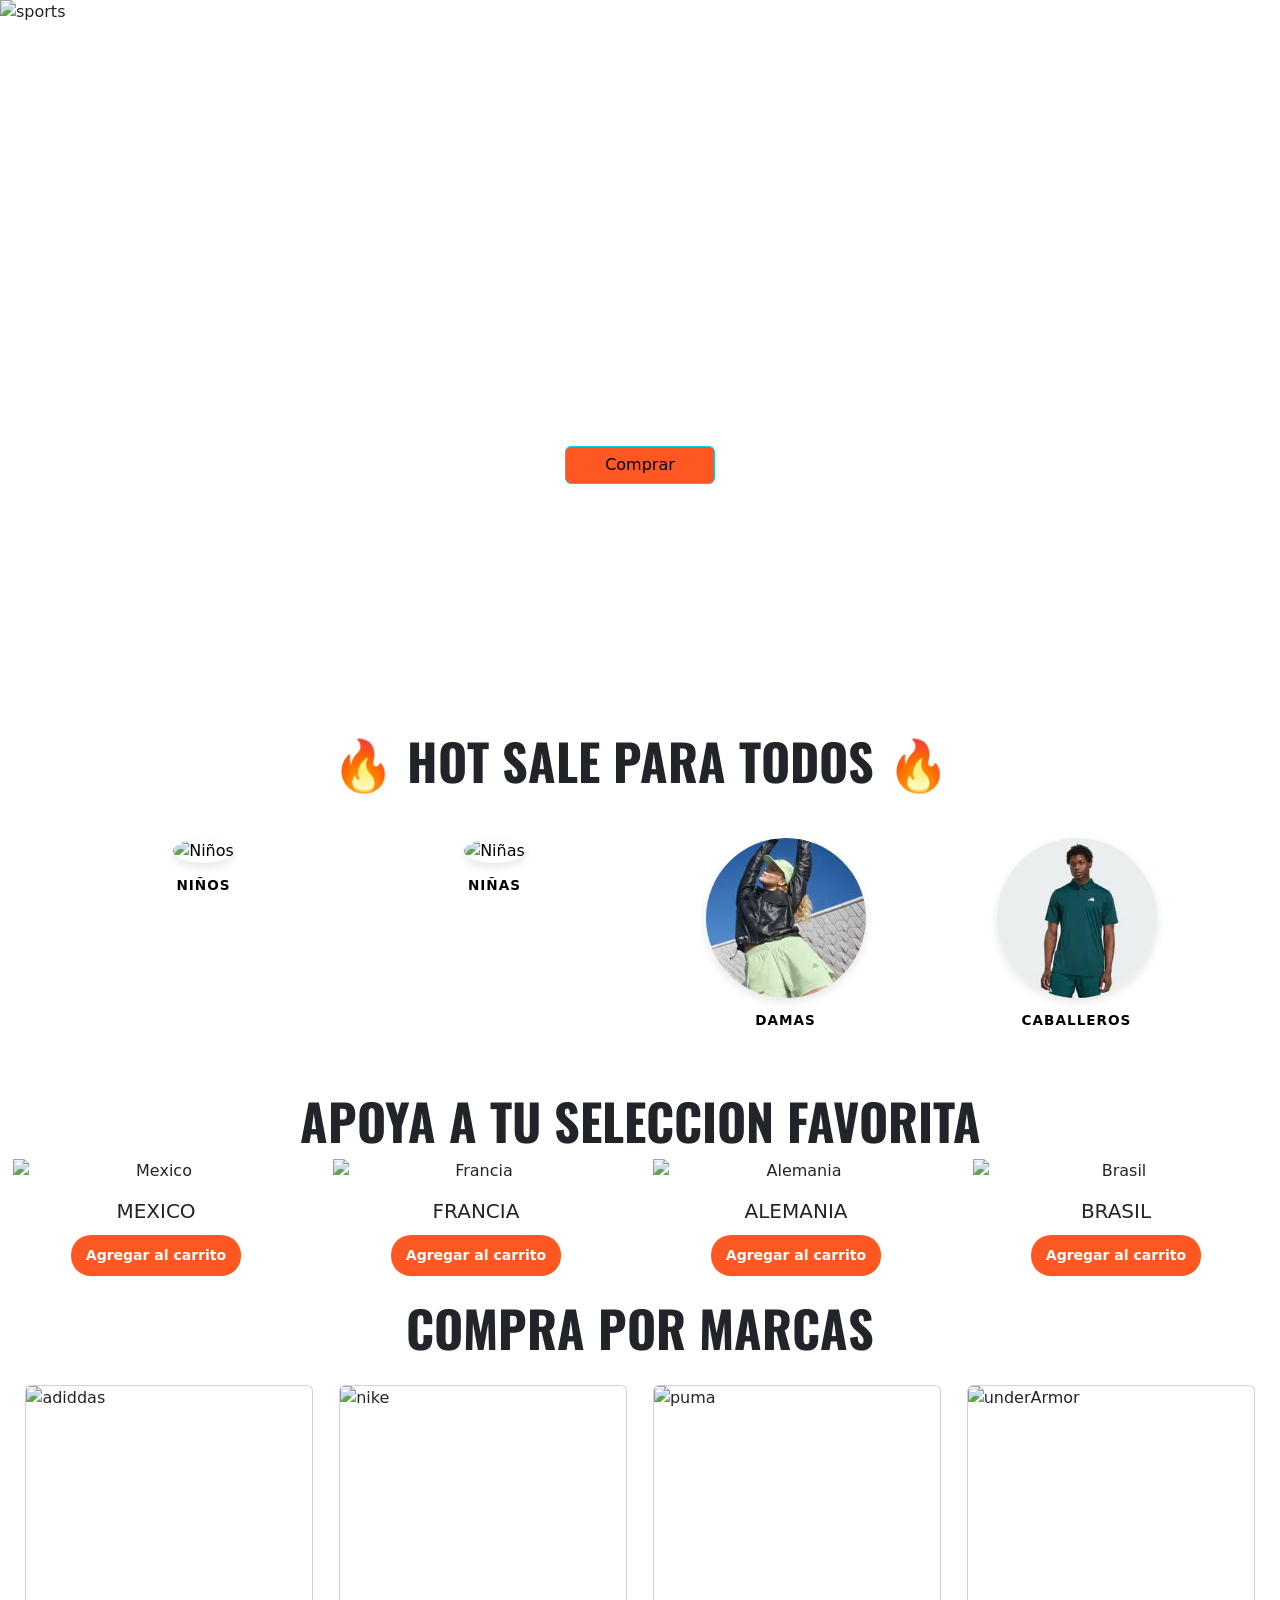
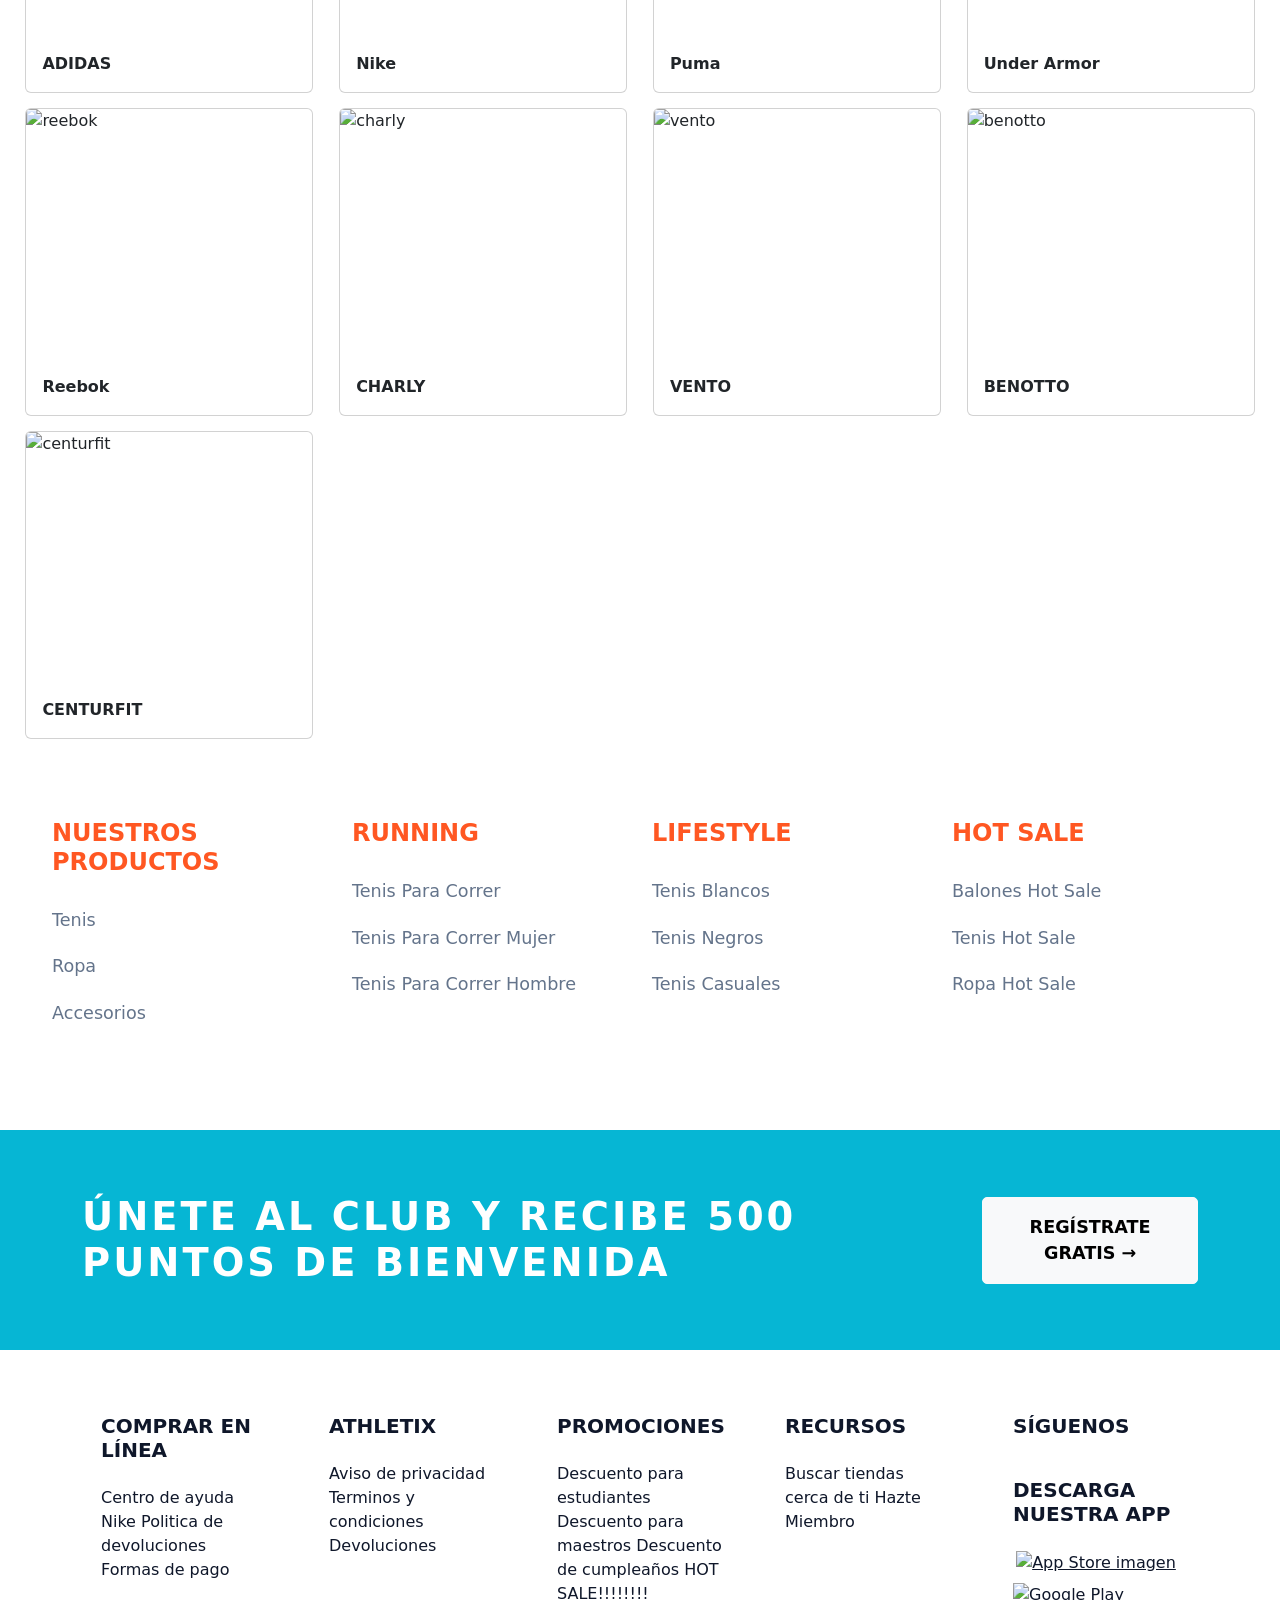
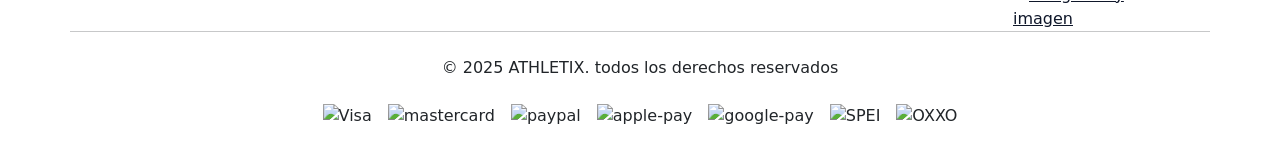
==== commit 7b6e37b3: "hotsale, footer added" ====
--- a/index.html
+++ b/index.html
@@ -11,6 +11,9 @@
   <link rel="preconnect" href="https://fonts.googleapis.com">
   <link rel="preconnect" href="https://fonts.gstatic.com" crossorigin>
   <link href="https://fonts.googleapis.com/css2?family=Oswald:wght@200..700&display=swap" rel="stylesheet">
+  <link rel="stylesheet" href="https://cdnjs.cloudflare.com/ajax/libs/font-awesome/7.0.0/css/all.min.css"
+    integrity="sha512-DxV+EoADOkOygM4IR9yXP8Sb2qwgidEmeqAEmDKIOfPRQZOWbXCzLC6vjbZyy0vPisbH2SyW27+ddLVCN+OMzQ=="
+    crossorigin="anonymous" referrerpolicy="no-referrer" />
 </head>
 
 <body>
@@ -82,6 +85,50 @@
       </button>
     </div>
   </div>
+  <!-- Hot sale section -->
+  <div class="container menu-container text-center">
+    <h2 class="mb-5 fw-bold text-uppercase oswaldFont">🔥 Hot Sale Para Todos 🔥</h2>
+
+    <div class="row justify-content-center g-3 g-md-4">
+
+      <div class="col-6 col-md-3">
+        <a href="#" class="category-item">
+          <img
+            src="https://static.nike.com/a/images/t_web_pw_592_v2/f_auto/u_9ddf04c7-2a9a-4d76-add1-d15af8f0263d,c_scale,fl_relative,w_1.0,h_1.0,fl_layer_apply/ee702b88-03d3-4e46-a144-3fa953770814/K+NSW+SHORTS+TRACKSUIT+CREW.png"
+            class="rounded-circle circle-img" alt="Niños">
+          <div class="category-title">Niños</div>
+        </a>
+      </div>
+
+      <div class="col-6 col-md-3">
+        <a href="#" class="category-item">
+          <img
+            src="https://static.nike.com/a/images/t_web_pw_592_v2/f_auto/e4932fdc-b956-4a0b-803f-6eae75ccc40e/G+NSW+TRACK+PNT+POLY+KNIT.png"
+            class="rounded-circle circle-img" alt="Niñas">
+          <div class="category-title">Niñas</div>
+        </a>
+      </div>
+
+      <div class="col-6 col-md-3">
+        <a href="#" class="category-item">
+          <img
+            src="[data-uri]"
+            class="rounded-circle circle-img" alt="Damas">
+          <div class="category-title">Damas</div>
+        </a>
+      </div>
+
+      <div class="col-6 col-md-3">
+        <a href="#" class="category-item">
+          <img
+            src="[data-uri]"
+            class="rounded-circle circle-img" alt="Caballeros">
+          <div class="category-title">Caballeros</div>
+        </a>
+      </div>
+
+    </div>
+  </div>
 
   <!-- Camisetas Section -->
   <h2 class="oswaldFont">APOYA A TU SELECCION FAVORITA</h2>
@@ -168,7 +215,7 @@
     </div>
   </div>
   <!-- Brands section -->
-  <h1 class="oswaldFont" style="margin-top: 0px;" >COMPRA POR MARCAS</h1>
+  <h1 class="oswaldFont" style="margin-top: 0px;">COMPRA POR MARCAS</h1>
   <div class="productos">
     <div class="card card-hover">
       <img
@@ -304,6 +351,109 @@
 
     </div>
   </section>
+  <!-- Footer Secction -->
+  <footer class=" text-dark pt-5 pb-4">
+    <div class="container text-center text-md-start">
+      <div class="row text-center text-md-start">
+        <div class="col-md-2 col-lg-2 col-xl-2 mx-auto mt-3">
+          <h5 class="mb-4 font-weight-bold">COMPRAR EN LÍNEA</h5>
+          <p>
+            <a id="links"
+              href="https://www.nike.com/us/es/help/?cp=46022967645_search_&gclsrc=aw.ds&gad_source=1&gad_campaignid=11751573563&gbraid=0AAAAACOWCFoKx8zJMgaeUifXlARrmxw4f&gclid=Cj0KCQjw2_TQBhCnARIsAF3-XhziZ_fQrLdjjEIXAhyNd7yig1iTvCrzpj1nX10XgEe_mqdL7EJ8XTgaAupJEALw_wcB"
+              class="text-decoration-none" target="_blank">Centro de ayuda Nike</a>
+            <a id="links"
+              href="https://www.nike.com/mx/help/a/politica-de-devoluciones?gclsrc=aw.ds&gad_source=1&gad_campaignid=16957644448&gbraid=0AAAAACOWCFqp81s6_9-3obSPI3d_daosP&gclid=Cj0KCQjw2_TQBhCnARIsAF3-XhzCspFLWHEcNc8fTK9M4m7mTmtFaUk3ueLgIKIawi4zohewM1zxmdQaAh0yEALw_wcB"
+              class="text-decoration-none" target="_blank">Politica de devoluciones</a>
+            <a id="links"
+              href="https://www.nike.com/us/es/help/a/opciones-de-pago?cp=46022967645_search_&gclsrc=aw.ds&gad_source=1&gad_campaignid=11751573563&gbraid=0AAAAACOWCFoKx8zJMgaeUifXlARrmxw4f&gclid=Cj0KCQjw2_TQBhCnARIsAF3-XhwgAdWAlE7Om5sSXgxomjjcEoQlC5IJnuxDtq4JEmiFNu_0Sr1imfAaAlFJEALw_wcB"
+              class="text-decoration-none" target="_blank">Formas de pago</a>
+          </p>
+        </div>
+        <div class="col-md-2 col-lg-2 col-xl-2 mx-auto mt-3">
+          <h5 class="mb-4 font-weight-bold">ATHLETIX</h5>
+          <p>
+            <a id="links"
+              href="https://www.nike.com/mx/help/?cp=88619275578_search_&gclsrc=aw.ds&gad_source=1&gad_campaignid=11751570869&gbraid=0AAAAACOWCFonbh8EUM5dPRU7Q03cqoTTS&gclid=Cj0KCQjw2_TQBhCnARIsAF3-XhwHZa4AfBXd-b1Bf8u_zRoqaE5IQi0QM5iQOf-lHdNigbMKCuizioEaAmpjEALw_wcB"
+              class="text-decoration-none" target="_blank">Aviso de privacidad</a>
+            <a id="links"
+              href="https://agreementservice.svs.nike.com/mx/es_la/rest/agreement?agreementType=termsOfUse&uxId=com.nike.unite&country=MX&language=es&requestType=redirect"
+              class="text-decoration-none" target="_blank">Terminos y condiciones</a>
+            <a id="links"
+              href="https://www.nike.com/es/help/a/politica-de-devolucion?cp=88619275578_search_&gclsrc=aw.ds&gad_source=1&gad_campaignid=11751570869&gbraid=0AAAAACOWCFonbh8EUM5dPRU7Q03cqoTTS&gclid=Cj0KCQjw2_TQBhCnARIsAF3-Xhw2OuV-fMtOY12tNQT6TI1ea6y1QUjkbOo4NqYW0_TlH7_ne24FNBUaAmyIEALw_wcB"
+              class="text-decoration-none" target="_blank">Devoluciones</a>
+          </p>
+        </div>
+        <div class="col-md-2 col-lg-2 col-xl-2 mx-auto mt-3">
+          <h5 class="mb-4 font-weight-bold">PROMOCIONES</h5>
+          <p>
+            <a id="links" href="https://www.nike.com/mx/help/a/descuento-para-estudiantes" class="text-decoration-none"
+              target="_blank">Descuento para estudiantes</a>
+            <a id="links" href="https://www.nike.com/mx/help/a/descuento-maestros" class="text-decoration-none"
+              target="_blank">Descuento para maestros</a>
+            <a id="links" href="https://www.nike.com/mx/help/a/descuento-maestros" class="text-decoration-none"
+              target="_blank">Descuento de cumpleaños</a>
+            <a id="links" href="https://www.nike.com/mx/help/a/faq-hotsale2026" class="text-decoration-none"
+              target="_blank">HOT SALE!!!!!!!!</a>
+          </p>
+        </div>
+        <div class="col-md-2 col-lg-2 col-xl-2 mx-auto mt-3">
+          <h5 class="mb-4 font-weight-bold">RECURSOS</h5>
+          <p>
+            <a id="links" href="https://www.nike.com/mx/retail" class="text-decoration-none" target="_blank">Buscar
+              tiendas cerca de ti</a>
+            <a id="links"
+              href="https://accounts.nike.com/lookup?client_id=4fd2d5e7db76e0f85a6bb56721bd51df&redirect_uri=https://www.nike.com/auth/login&response_type=code&scope=openid%20nike.digital%20profile%20email%20phone%20flow%20country&state=cc2641af271d473285b91d008191e6a3&ui_locales=es-MX&code_challenge=H386TXotJdrAN22WPLLQYq0s66DDt3TuhURbIwBRIas&code_challenge_method=S256"
+              class="text-decoration-none" target="_blank">Hazte Miembro</a>
+          </p>
+        </div>
+        <div class="col-md-2 col-lg-2 col-xl-2 mx-auto mt-3">
+          <h5 class="mb-4 font-weight-bold">
+            SÍGUENOS
+          </h5>
+          <div class="d-flex justify-content-center gap-3 mx-auto mt-3">
+            <a href="https://www.facebook.com/nike/?locale=es_LA" class="text-dark" target="_blank">
+              <i class="fab fa-facebook fs-4"></i></a>
+            <a href="https://x.com/Nike?lang=es" class="text-dark" target="_blank">
+              <i class="fa-brands fa-x-twitter fs-4"></i></a>
+            <a href="https://www.instagram.com/nike/" class="text-dark" target="_blank">
+              <i class="fa-brands fa-instagram fs-4"></i></a>
+            <a href="https://www.youtube.com/user/nike" class="text-dark" target="_blank">
+              <i class="fa-brands fa-youtube fs-4"></i></a>
+            <a href="https://www.tiktok.com/@nike" class="text-dark" target="_blank">
+              <i class="fa-brands fa-tiktok fs-4"></i></a>
+          </div>
+          <h5 class="mb-4 font-weight-bold my-3">DESCARGA NUESTRA APP</h5>
+          <div class="d-flex justify-content-center gap-2 flex-wrap">
+            <a href="https://apps.apple.com/mx/app/nike-calzado-ropa-y-relatos/id1095459556" target="_blank">
+              <img id="imgFooter"
+                src="https://tools.applemediaservices.com/api/badges/download-on-the-app-store/black/en-us?size=250x83&releaseDate=1331424000"
+                alt="App Store imagen">
+            </a>
+            <a href="https://play.google.com/store/apps/details?id=com.nike.omega&hl=es_MX" target="_blank">
+              <img id="imgFooter"
+                src="https://upload.wikimedia.org/wikipedia/commons/7/78/Google_Play_Store_badge_EN.svg"
+                alt="Google Play imagen">
+            </a>
+          </div>
+        </div>
+        <hr class="mb-4">
+        <div class="text-center mb-2">
+          <p>
+            © 2025 ATHLETIX. todos los derechos reservados
+          </p>
+        </div>
+        <div class="d-flex gap-3 justify-content-center flex-wrap">
+          <img id="pagoImg" src="https://logo.svgcdn.com/logos/visa.png" alt="Visa">
+          <img id="pagoImg" src="https://logo.svgcdn.com/logos/mastercard.png" alt="mastercard">
+          <img id="pagoImg" src="https://logo.svgcdn.com/logos/paypal.png" alt="paypal">
+          <img id="pagoImg" src="https://logo.svgcdn.com/logos/apple-pay.png" alt="apple-pay">
+          <img id="pagoImg" src="https://logo.svgcdn.com/logos/google-pay.png" alt="google-pay">
+          <img id="pagoImg" src="https://site.innovasport.com/cx/homepage%202025/footer/spei.svg" alt="SPEI">
+          <img id="pagoImg" src="https://site.innovasport.com/cx/homepage%202025/footer/oxxo.svg" alt="OXXO">
+        </div>
+      </div>
+    </div>
+  </footer>
 
   <script src="https://cdn.jsdelivr.net/npm/bootstrap@5.3.8/dist/js/bootstrap.bundle.min.js"></script>
 
--- a/styles.css
+++ b/styles.css
@@ -191,4 +191,59 @@
 .card-hover:hover {
   transform: translateY(-8px);
   box-shadow: 0 12px 24px rgba(0,0,0,0.2);
-}+}
+
+#links:hover{
+    color: #FF5722;
+}
+footer a {
+    color: #0F172A;
+}
+#imgFooter{
+    height: 40px;
+}
+#pagoImg{
+    height: 30px;
+}
+footer h5{
+      color: #0F172A;
+    font-weight: 700;
+}
+
+.menu-container {
+      padding: 60px 0;
+    }
+    
+    /* Contenedor individual de cada categoría */
+    .category-item {
+      text-decoration: none;
+      color: #000;
+      display: block;
+      margin: 0 auto;
+      /* Limitamos el tamaño máximo para que en computadoras grandes no crezca infinitamente */
+      max-width: 160px; 
+      transition: transform 0.3s ease;
+    }
+
+    .category-item:hover {
+      transform: translateY(-5px); /* Efecto de elevación moderna */
+      color: #000;
+    }
+
+   
+    .circle-img {
+      width: 100%;          
+      height: auto;         
+      aspect-ratio: 1 / 1;  
+      object-fit: cover;    
+      box-shadow: 0 4px 10px rgba(0,0,0,0.1); 
+    }
+
+
+    .category-title {
+      font-weight: 700;
+      text-transform: uppercase;
+      font-size: 0.85rem;
+      letter-spacing: 1px;
+      margin-top: 12px;
+    }
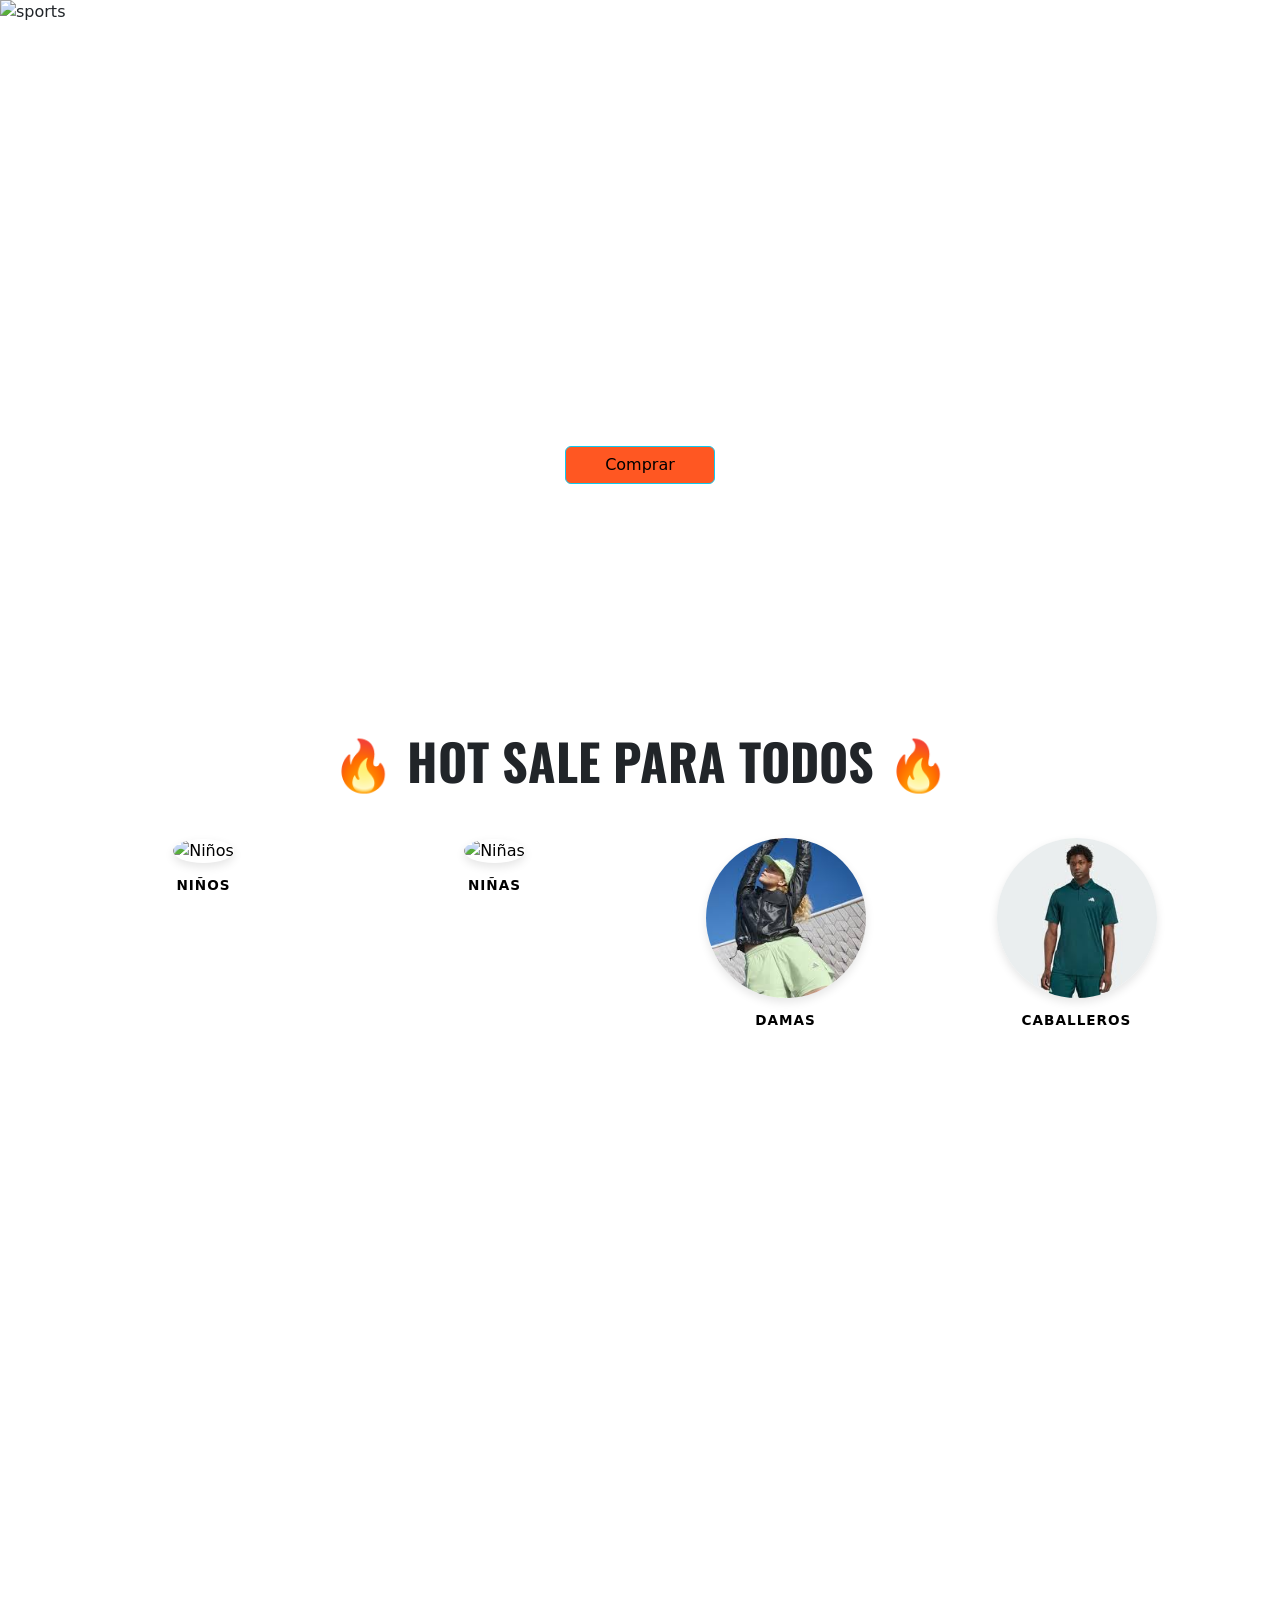
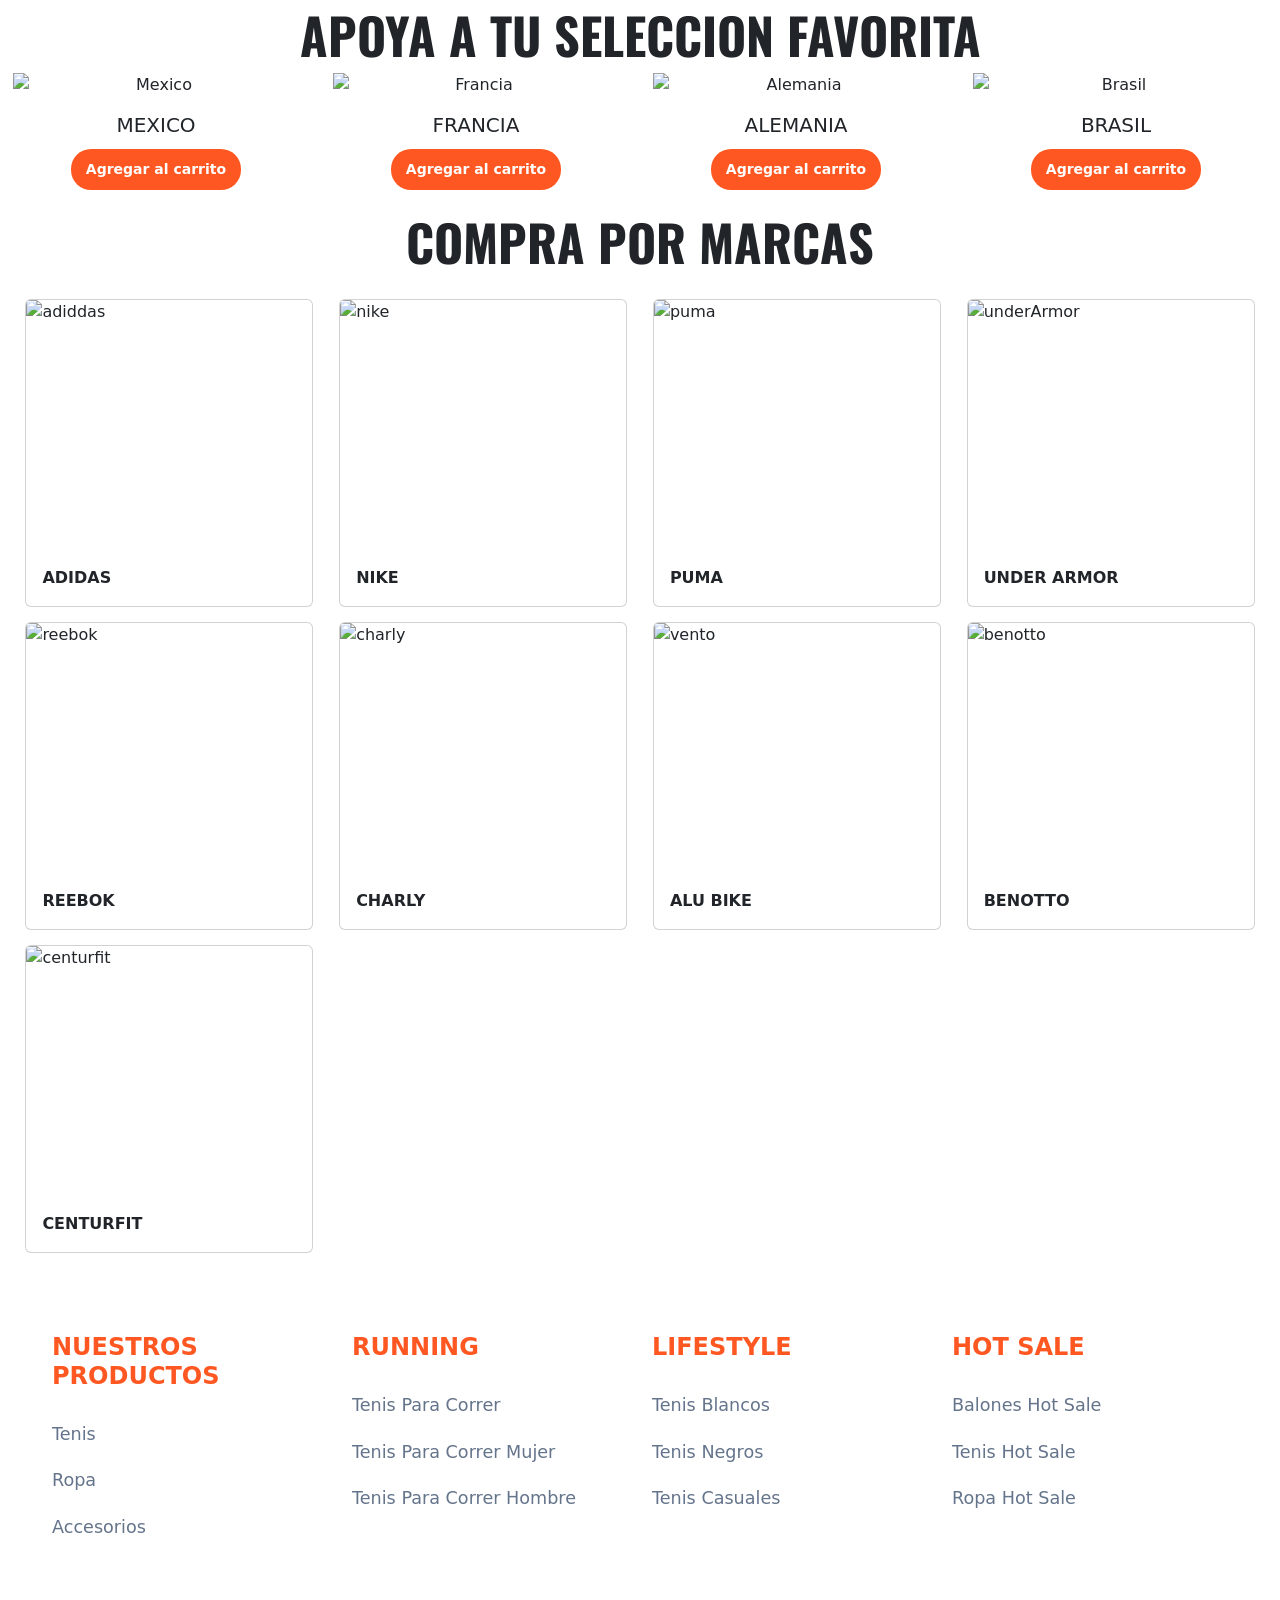
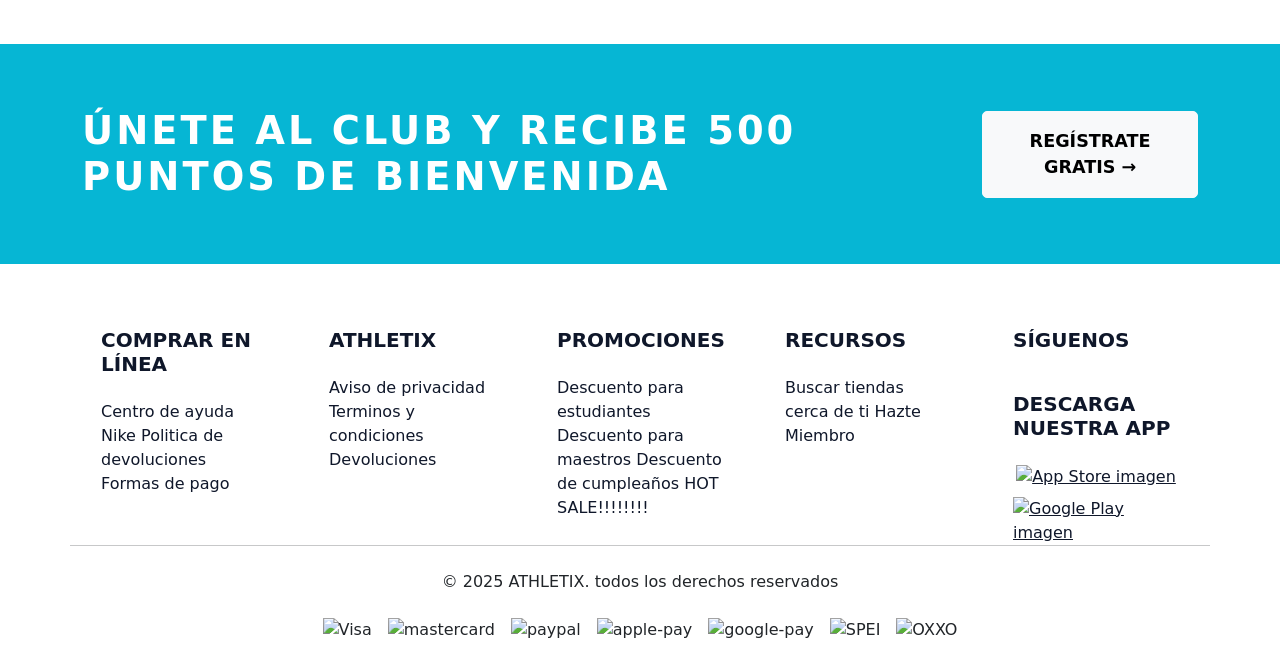
==== commit f29e6974: "modal added to index" ====
--- a/index.html
+++ b/index.html
@@ -17,6 +17,41 @@
 </head>
 
 <body>
+  <!-- Modal form Section -->
+  
+  <div class="modal fade" id="authModal" tabindex="-1">
+    <div class="modal-dialog modal-dialog-centered">
+      <div class="modal-content bg-dark text-white">
+        <div class="modal-header border-0">
+          <h2 class="fw-bold" id="authModalTitle">INICIA SESIÓN O REGÍSTRATE</h2>
+          <button type="button" class="btn-close btn-close-white" data-bs-dismiss="modal"></button>
+        </div>
+        <div class="modal-body">
+          <p class="mb-4">Accede a diseños exclusivos, experiencias y ofertas.</p>
+          <form id="loginForm">
+            <div class="mb-3">
+              <label class="form-label">Nombre</label>
+              <input type="text" class="form-control" id="userName">
+              <div id="nameAlert" class="alert alert-danger d-none" role="alert"></div>
+            </div>
+            <div class="mb-3">
+              <label class="form-label">Correo Electrónico</label>
+              <input type="text" class="form-control" id="userEmail">
+              <div id="emailAlert" class="alert alert-danger d-none" role="alert"></div>
+            </div>
+            <div class="form-check mb-2">
+              <input class="form-check-input" type="checkbox" id="termsCheck">
+              <label class="form-check-label">Acepto términos y condiciones</label>
+              <div id="termsAlert" class="alert alert-danger d-none" role="alert"></div>
+            </div>
+            <button type="submit" class="btn btn-light w-100">CONTINUAR</button>
+          </form>
+        </div>
+      </div>
+    </div>
+  </div>
+
+  <!-- Navbar -->
   <!-- Carousel section -->
   <div style="margin-bottom: 40px;">
     <div id="carouselExampleCaptions" class="carousel slide">
@@ -36,8 +71,8 @@
             src="https://media4.giphy.com/media/v1.Y2lkPTc5MGI3NjExM2o2bHVrbG9pZWR6azU3Y3hlZG9mYnMwMW10Y2Nicm92ODEyaGN2YSZlcD12MV9pbnRlcm5hbF9naWZfYnlfaWQmY3Q9Zw/26uffe1zHZwFHZqyQ/giphy.gif"
             class="d-block w-100" alt="sports">
           <div class="carousel-caption ">
-            <h1>Juega con libertad</h1>
-            <p>Compra en nuestra tienda, donde podrás comprar productos de diferentes marcas.</p>
+            <h1  class="oswaldFont">Juega con libertad</h1>
+            <p>Compra en nuestra tienda, donde podrás adquiere productos de diferentes marcas.</p>
             <div class="d-flex justify-content-center"> <button class="btn btn-info carouselBtn"> Comprar</button></div>
           </div>
         </div>
@@ -46,8 +81,8 @@
             src="https://media0.giphy.com/media/v1.Y2lkPTc5MGI3NjExbHZvMGxoY3VhczFyZGRvM3U5dW5ud2w3NnczMnB1ZXkzeHc1cHY2ZSZlcD12MV9pbnRlcm5hbF9naWZfYnlfaWQmY3Q9Zw/LYXJQHXO65oe4/giphy.gif"
             class="d-block w-100" alt="sports">
           <div class="carousel-caption ">
-            <h1>Corre comodamente</h1>
-            <p>Compra en nuestra tienda, donde podrás comprar productos de diferentes marcas.</p>
+            <h1 class="oswaldFont">Corre comodamente</h1>
+            <p>Compra en nuestra tienda, donde podrás adquiere productos de diferentes marcas.</p>
             <div class="d-flex justify-content-center"> <button class="btn btn-info carouselBtn"> Comprar</button></div>
           </div>
         </div>
@@ -56,8 +91,8 @@
             src="https://media3.giphy.com/media/v1.Y2lkPTc5MGI3NjExOHViYzFlMXB6cXhsMzR4dmlhZmhrbGxzbHM5bTAzMjBhOG0ycmR4NyZlcD12MV9pbnRlcm5hbF9naWZfYnlfaWQmY3Q9Zw/rJxtYAdhOnwAZlR5pW/giphy.gif"
             class="d-block w-100" alt="sports">
           <div class="carousel-caption ">
-            <h1>Con estilo Siempre</h1>
-            <p>Compra en nuestra tienda, donde podrás comprar productos de diferentes marcas..</p>
+            <h1 class="oswaldFont">Con estilo Siempre</h1>
+            <p>Compra en nuestra tienda, donde podrás adquiere productos de diferentes marcas..</p>
             <div class="d-flex justify-content-center"> <button class="btn btn-info carouselBtn"> Comprar</button></div>
           </div>
         </div>
@@ -66,8 +101,8 @@
             src="https://media3.giphy.com/media/v1.Y2lkPTc5MGI3NjExOHo1Y2lsNW0wcXF6aGJzbmpxZGRsajI4eGlnbGxlaTQyaTd1c205cCZlcD12MV9pbnRlcm5hbF9naWZfYnlfaWQmY3Q9Zw/3D48pgxlnt9XrT4yZc/giphy.gif"
             class="d-block w-100" alt="...">
           <div class="carousel-caption ">
-            <h1>Te acompañamos en el mundial</h1>
-            <p>Compra en nuestra tienda, donde podrás comprar productos de diferentes marcas.</p>
+            <h1 class="oswaldFont">Te acompañamos en el mundial</h1>
+            <p>Compra en nuestra tienda, donde podrás adquiere productos de diferentes marcas.</p>
             <div class="d-flex justify-content-center"> <button class="btn btn-info carouselBtn"> Comprar</button></div>
           </div>
         </div>
@@ -129,7 +164,15 @@
 
     </div>
   </div>
-
+  <!-- Video Secttion -->
+  <div class="video-wrapper">
+    <video autoplay muted loop playsinline poster="#">
+      <source
+        src="https://brand.assets.adidas.com/video/upload/f_auto:video,q_auto/if_w_gt_1920,w_1920/FY_26_BRAND_WC_MYTH_16x9_30_CLEAN_a405ee1e2b.mp4"
+        type="video/mp4">
+      Tu navegador no soporta video.
+    </video>
+  </div>
   <!-- Camisetas Section -->
   <h2 class="oswaldFont">APOYA A TU SELECCION FAVORITA</h2>
 
@@ -230,7 +273,7 @@
         src="https://static.nike.com/a/images/t_web_pdp_936_v2/f_auto,u_9ddf04c7-2a9a-4d76-add1-d15af8f0263d,c_scale,fl_relative,w_1.0,h_1.0,fl_layer_apply/0c2ecdfd-df75-4d38-b6de-76a3bfa117e4/NIKE+CORTEZ.png"
         class="card-img-top" alt="nike">
       <div class="card-body">
-        <p class="card-text"><b>Nike</b></p>
+        <p class="card-text"><b>NIKE</b></p>
       </div>
     </div>
     <div class="card card-hover">
@@ -238,7 +281,7 @@
         src="https://images.puma.com/image/upload/f_auto,q_auto,w_600,b_rgb:FAFAFA/global/399028/36/sv01/fnd/MEX/fmt/png"
         class="card-img-top" alt="puma">
       <div class="card-body">
-        <p class="card-text"><b>Puma</b></p>
+        <p class="card-text"><b>PUMA</b></p>
       </div>
     </div>
 
@@ -246,7 +289,7 @@
       <img src="https://www.calzzasport.com/cdn/shop/files/09JNUJ-1.jpg?v=1746292782" class="card-img-top"
         alt="underArmor">
       <div class="card-body">
-        <p class="card-text"><b>Under Armor</b></p>
+        <p class="card-text"><b>UNDER ARMOR</b></p>
       </div>
     </div>
     <div class="card card-hover">
@@ -254,7 +297,7 @@
         src="https://files.plytix.com/api/v1.1/rn/public_files/pim/assets/26/27/60/67/6760272625376d00089f5480/images/20/e1/ca/69/69cae120e79e5719e49d81f5/JPG-100244696_SLC_eCom_z3yyle.jpg/JPG-100244696_SLC_eCom_z3yyle.jpg?s=600x&t=JPEG"
         class="card-img-top" alt="reebok">
       <div class="card-body">
-        <p class="card-text"><b>Reebok</b></p>
+        <p class="card-text"><b>REEBOK</b></p>
       </div>
     </div>
     <div class="card card-hover">
@@ -267,10 +310,10 @@
     </div>
 
     <div class="card card-hover">
-      <img src="https://mondodimoto.com/cdn/shop/files/7503048342949-1-2185.jpg?v=1779740522" class="card-img-top"
+      <img src="https://alubike.com.mx/cdn/shop/files/Bicicletas_para_monta_a.jpg?v=1755724443&width=1296" class="card-img-top"
         alt="vento">
       <div class="card-body">
-        <p class="card-text"><b>VENTO</b></p>
+        <p class="card-text"><b>ALU BIKE</b></p>
       </div>
     </div>
     <div class="card card-hover">
@@ -343,7 +386,7 @@
           ÚNETE AL CLUB Y RECIBE 500 PUNTOS DE BIENVENIDA
         </h2>
 
-        <a href="#" class="btn btn-light banner-btn">
+        <a  class="btn btn-light banner-btn" data-bs-toggle="modal" data-bs-target="#authModal">
           REGÍSTRATE GRATIS →
         </a>
 
@@ -402,6 +445,7 @@
             <a id="links" href="https://www.nike.com/mx/retail" class="text-decoration-none" target="_blank">Buscar
               tiendas cerca de ti</a>
             <a id="links"
+              data-bs-toggle="modal" data-bs-target="#authModal"
               href="https://accounts.nike.com/lookup?client_id=4fd2d5e7db76e0f85a6bb56721bd51df&redirect_uri=https://www.nike.com/auth/login&response_type=code&scope=openid%20nike.digital%20profile%20email%20phone%20flow%20country&state=cc2641af271d473285b91d008191e6a3&ui_locales=es-MX&code_challenge=H386TXotJdrAN22WPLLQYq0s66DDt3TuhURbIwBRIas&code_challenge_method=S256"
               class="text-decoration-none" target="_blank">Hazte Miembro</a>
           </p>
@@ -456,7 +500,7 @@
   </footer>
 
   <script src="https://cdn.jsdelivr.net/npm/bootstrap@5.3.8/dist/js/bootstrap.bundle.min.js"></script>
-
+  <script src="./js/modal.js"></script>
 
 </body>
 
--- a/styles.css
+++ b/styles.css
@@ -165,7 +165,7 @@
     -webkit-overflow-scrolling: touch;
 }
 
-.productos{
+.productos {
     display: grid;
     justify-items: center;
     grid-template-columns: repeat(auto-fit, minmax(280px, 1fr));
@@ -174,76 +174,138 @@
     padding: 20px;
 }
 
-.card{
+.card {
     width: 100%;
     max-width: 18rem;
 }
 
-.card-img-top{
+.card-img-top {
     height: 250px;
     object-fit: cover;
 }
 
 .card-hover {
-  transition: transform 0.3s ease, box-shadow 0.3s ease;
+    transition: transform 0.3s ease, box-shadow 0.3s ease;
 }
 
 .card-hover:hover {
-  transform: translateY(-8px);
-  box-shadow: 0 12px 24px rgba(0,0,0,0.2);
-}
-
-#links:hover{
+    transform: translateY(-8px);
+    box-shadow: 0 12px 24px rgba(0, 0, 0, 0.2);
+}
+
+#links:hover {
     color: #FF5722;
 }
+
 footer a {
     color: #0F172A;
 }
-#imgFooter{
+
+#imgFooter {
     height: 40px;
 }
-#pagoImg{
+
+#pagoImg {
     height: 30px;
 }
-footer h5{
-      color: #0F172A;
+
+footer h5 {
+    color: #0F172A;
     font-weight: 700;
 }
 
 .menu-container {
-      padding: 60px 0;
-    }
-    
-    /* Contenedor individual de cada categoría */
-    .category-item {
-      text-decoration: none;
-      color: #000;
-      display: block;
-      margin: 0 auto;
-      /* Limitamos el tamaño máximo para que en computadoras grandes no crezca infinitamente */
-      max-width: 160px; 
-      transition: transform 0.3s ease;
-    }
-
-    .category-item:hover {
-      transform: translateY(-5px); /* Efecto de elevación moderna */
-      color: #000;
-    }
-
-   
-    .circle-img {
-      width: 100%;          
-      height: auto;         
-      aspect-ratio: 1 / 1;  
-      object-fit: cover;    
-      box-shadow: 0 4px 10px rgba(0,0,0,0.1); 
-    }
-
-
-    .category-title {
-      font-weight: 700;
-      text-transform: uppercase;
-      font-size: 0.85rem;
-      letter-spacing: 1px;
-      margin-top: 12px;
-    }+    padding: 60px 0;
+}
+
+/* Contenedor individual de cada categoría */
+.category-item {
+    text-decoration: none;
+    color: #000;
+    display: block;
+    margin: 0 auto;
+    max-width: 160px;
+    transition: transform 0.3s ease;
+}
+
+.category-item:hover {
+    transform: translateY(-5px);
+
+    color: #000;
+}
+
+
+.circle-img {
+    width: 100%;
+    height: auto;
+    aspect-ratio: 1 / 1;
+    object-fit: cover;
+    box-shadow: 0 4px 10px rgba(0, 0, 0, 0.1);
+}
+
+
+.category-title {
+    font-weight: 700;
+    text-transform: uppercase;
+    font-size: 0.85rem;
+    letter-spacing: 1px;
+    margin-top: 12px;
+}
+
+.video-wrapper {
+    width: 100%;
+    max-width: 800px;
+    margin: 2rem auto;
+    border-radius: 12px;
+    overflow: hidden;
+    box-shadow: 0 4px 15px rgba(255, 255, 255, 0.2);
+    aspect-ratio: 16 / 9;
+    position: relative;
+}
+
+.video-wrapper video {
+    width: 100%;
+    height: 100%;
+    object-fit: cover;
+    object-position: center;
+    transform: scale(1.5);
+}
+
+.modal-content {
+    background-color: #111;
+    border-radius: 15px;
+}
+
+.form-control {
+    background: transparent;
+    border: 1px solid #555;
+    color: white;
+}
+
+.form-control:focus {
+    background: transparent;
+    color: white;
+    border-color: white;
+    box-shadow: none;
+}
+
+.btn-light {
+    font-weight: bold;
+    transition: .3s;
+}
+
+.btn-light:hover {
+    transform: scale(1.03);
+}
+
+.alert-danger {
+    background-color: #f8d7da !important;
+    color: #842029 !important;
+    border: 1px solid #f5c2c7 !important;
+    padding: 10px;
+    margin-top: 5px;
+    margin-bottom: 10px;
+    border-radius: 4px;
+    font-size: 0.85rem;
+    font-weight: 500;
+}
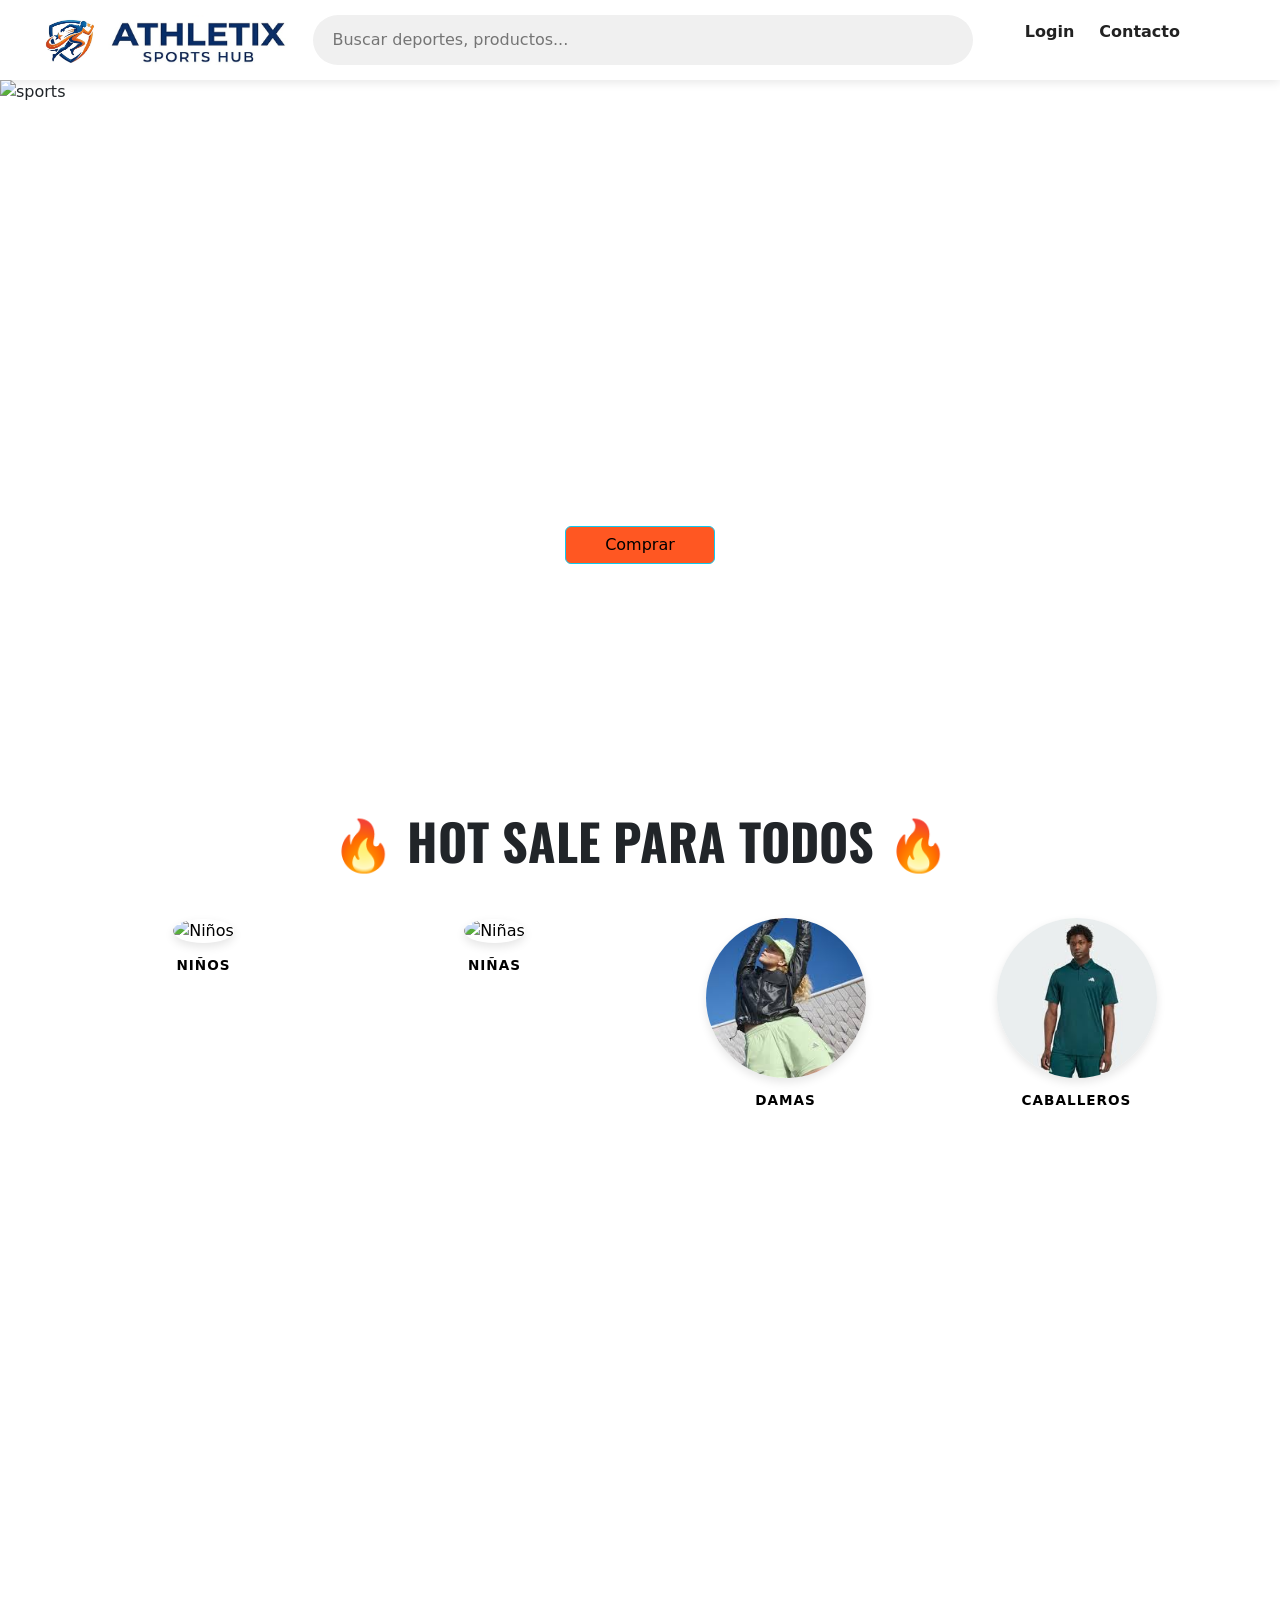
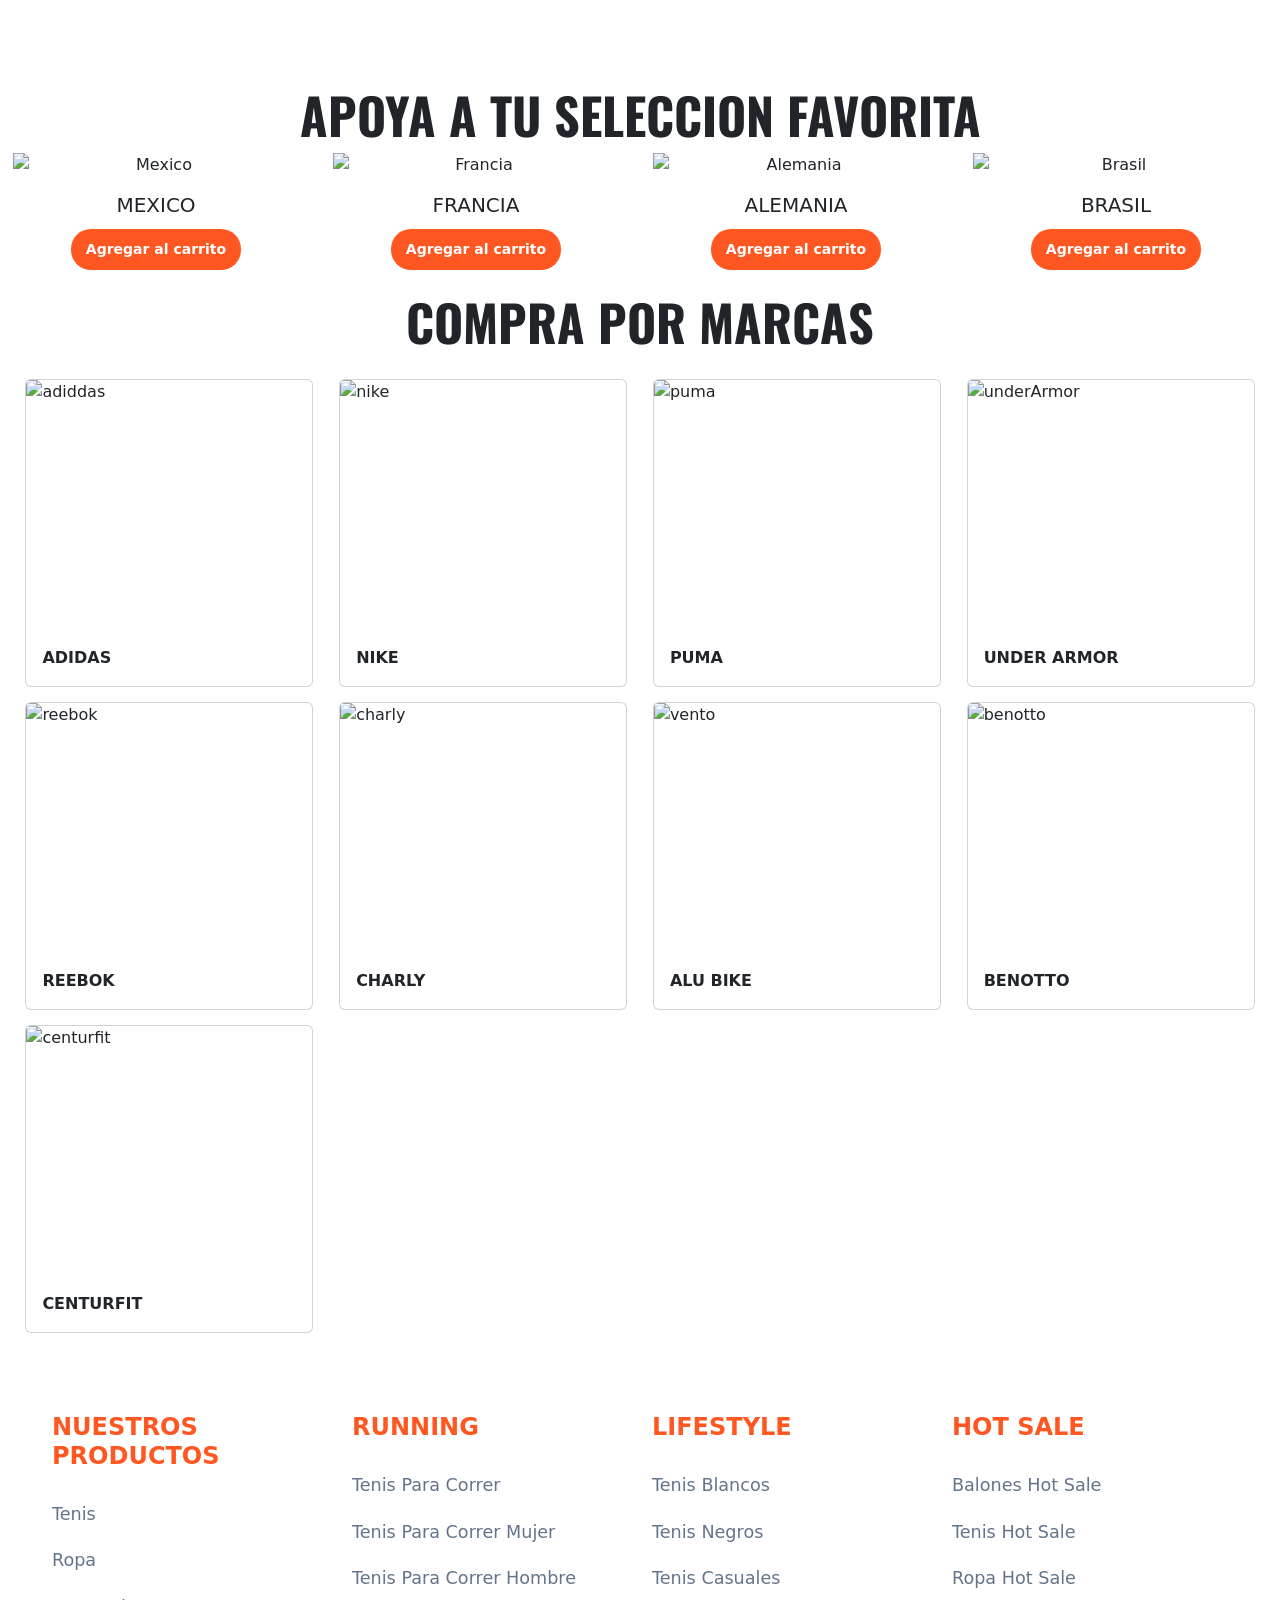
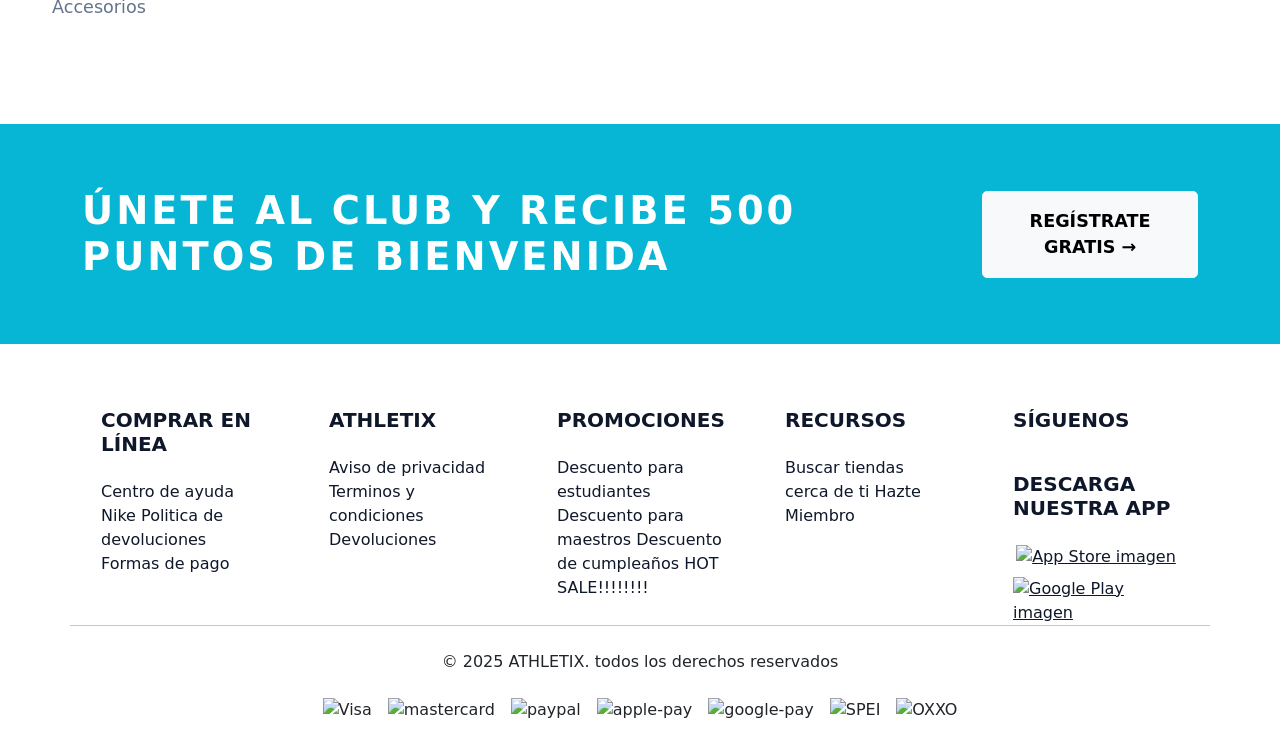
==== commit 5e77072a: "navbar added" ====
--- a/index.html
+++ b/index.html
@@ -18,7 +18,7 @@
 
 <body>
   <!-- Modal form Section -->
-  
+
   <div class="modal fade" id="authModal" tabindex="-1">
     <div class="modal-dialog modal-dialog-centered">
       <div class="modal-content bg-dark text-white">
@@ -52,6 +52,33 @@
   </div>
 
   <!-- Navbar -->
+  <nav class="navbar">
+
+    <div class="logo">
+      <img src="logo/logo1.png" alt="Logo">
+      <img src="logo/logo2.png" alt="Logo">
+    </div>
+    <div class="search-box">
+      <i class="fa-solid fa-magnifying-glass"></i>
+      <input type="text" placeholder="Buscar deportes, productos...">
+    </div>
+
+    <div class="hamburger">
+      <i class="fa-solid fa-bars"></i>
+    </div>
+
+    <ul class="menu">
+      <li><a href="#" data-bs-toggle="modal" data-bs-target="#authModal">Login</a></li>
+      <li><a href="#">Contacto</a></li>
+    </ul>
+
+    <div class="icons">
+      <i class="fa-regular fa-heart"></i>
+      <i class="fa-regular fa-user"></i>
+      <i class="fa-solid fa-cart-shopping"></i>
+    </div>
+
+  </nav>
   <!-- Carousel section -->
   <div style="margin-bottom: 40px;">
     <div id="carouselExampleCaptions" class="carousel slide">
@@ -71,7 +98,7 @@
             src="https://media4.giphy.com/media/v1.Y2lkPTc5MGI3NjExM2o2bHVrbG9pZWR6azU3Y3hlZG9mYnMwMW10Y2Nicm92ODEyaGN2YSZlcD12MV9pbnRlcm5hbF9naWZfYnlfaWQmY3Q9Zw/26uffe1zHZwFHZqyQ/giphy.gif"
             class="d-block w-100" alt="sports">
           <div class="carousel-caption ">
-            <h1  class="oswaldFont">Juega con libertad</h1>
+            <h1 class="oswaldFont">Juega con libertad</h1>
             <p>Compra en nuestra tienda, donde podrás adquiere productos de diferentes marcas.</p>
             <div class="d-flex justify-content-center"> <button class="btn btn-info carouselBtn"> Comprar</button></div>
           </div>
@@ -310,8 +337,8 @@
     </div>
 
     <div class="card card-hover">
-      <img src="https://alubike.com.mx/cdn/shop/files/Bicicletas_para_monta_a.jpg?v=1755724443&width=1296" class="card-img-top"
-        alt="vento">
+      <img src="https://alubike.com.mx/cdn/shop/files/Bicicletas_para_monta_a.jpg?v=1755724443&width=1296"
+        class="card-img-top" alt="vento">
       <div class="card-body">
         <p class="card-text"><b>ALU BIKE</b></p>
       </div>
@@ -386,7 +413,7 @@
           ÚNETE AL CLUB Y RECIBE 500 PUNTOS DE BIENVENIDA
         </h2>
 
-        <a  class="btn btn-light banner-btn" data-bs-toggle="modal" data-bs-target="#authModal">
+        <a class="btn btn-light banner-btn" data-bs-toggle="modal" data-bs-target="#authModal">
           REGÍSTRATE GRATIS →
         </a>
 
@@ -444,8 +471,7 @@
           <p>
             <a id="links" href="https://www.nike.com/mx/retail" class="text-decoration-none" target="_blank">Buscar
               tiendas cerca de ti</a>
-            <a id="links"
-              data-bs-toggle="modal" data-bs-target="#authModal"
+            <a id="links" data-bs-toggle="modal" data-bs-target="#authModal"
               href="https://accounts.nike.com/lookup?client_id=4fd2d5e7db76e0f85a6bb56721bd51df&redirect_uri=https://www.nike.com/auth/login&response_type=code&scope=openid%20nike.digital%20profile%20email%20phone%20flow%20country&state=cc2641af271d473285b91d008191e6a3&ui_locales=es-MX&code_challenge=H386TXotJdrAN22WPLLQYq0s66DDt3TuhURbIwBRIas&code_challenge_method=S256"
               class="text-decoration-none" target="_blank">Hazte Miembro</a>
           </p>
@@ -501,6 +527,11 @@
 
   <script src="https://cdn.jsdelivr.net/npm/bootstrap@5.3.8/dist/js/bootstrap.bundle.min.js"></script>
   <script src="./js/modal.js"></script>
+  <script>
+    const hamburger = document.querySelector('.hamburger');
+    const menu = document.querySelector('.menu');
+    hamburger.addEventListener('click', () => {menu.classList.toggle('active');});
+  </script>
 
 </body>
 
--- a/styles.css
+++ b/styles.css
@@ -308,4 +308,127 @@
     border-radius: 4px;
     font-size: 0.85rem;
     font-weight: 500;
+}
+
+/* NAVBAR */
+.navbar {
+    width: 100%;
+    min-height: 80px;
+    background: white;
+    display: flex;
+    align-items: center;
+    justify-content: space-between;
+    padding: 15px 40px;
+    box-shadow: 0 2px 10px rgba(0, 0, 0, 0.1);
+    gap: 20px;
+}
+
+/* LOGO */
+.logo img:first-child {
+    width: 60px;
+    height: auto;
+}
+
+.logo img {
+    max-height: 50px;
+    width: auto;
+}
+
+/* BUSCADOR */
+.search-box {
+    flex: 1;
+    max-width: 700px;
+    display: flex;
+    align-items: center;
+    background: #f0f0f0;
+    padding: 12px 18px;
+    border-radius: 30px;
+}
+
+.search-box input {
+    width: 100%;
+    border: none;
+    outline: none;
+    background: transparent;
+}
+
+/* MENÚ */
+.menu {
+    display: flex;
+    list-style: none;
+    gap: 25px;
+}
+
+.menu a {
+    text-decoration: none;
+    color: #222;
+    font-weight: 600;
+}
+
+/* ICONOS */
+.icons {
+    display: flex;
+    gap: 20px;
+    font-size: 1.5rem;
+}
+
+.icons i:hover {
+    color: #0066cc;
+}
+
+/* HAMBURGUESA */
+
+.hamburger {
+    display: none;
+    font-size: 1.8rem;
+    cursor: pointer;
+}
+
+/* CELULAR */
+@media (max-width: 768px) {
+
+    .navbar {
+        flex-wrap: wrap;
+        padding: 15px 20px;
+    }
+
+    /* Logo */
+    .logo {
+        flex: 1;
+    }
+
+    /* Buscador ocupa toda una fila */
+    .search-box {
+        order: 3;
+        width: 100%;
+        max-width: 100%;
+    }
+
+    /* Mostrar hamburguesa */
+    .hamburger {
+        display: block;
+        font-size: 1.8rem;
+        cursor: pointer;
+    }
+
+    /* Ocultar menú */
+    .menu {
+        display: none;
+        width: 100%;
+        flex-direction: column;
+        align-items: center;
+        gap: 15px;
+        margin-top: 15px;
+    }
+
+    /* Mostrar menú cuando se haga click */
+    .menu.active {
+        display: flex;
+    }
+
+    /* Mantener iconos alineados */
+    .icons {
+        display: flex;
+        gap: 15px;
+    }
 }
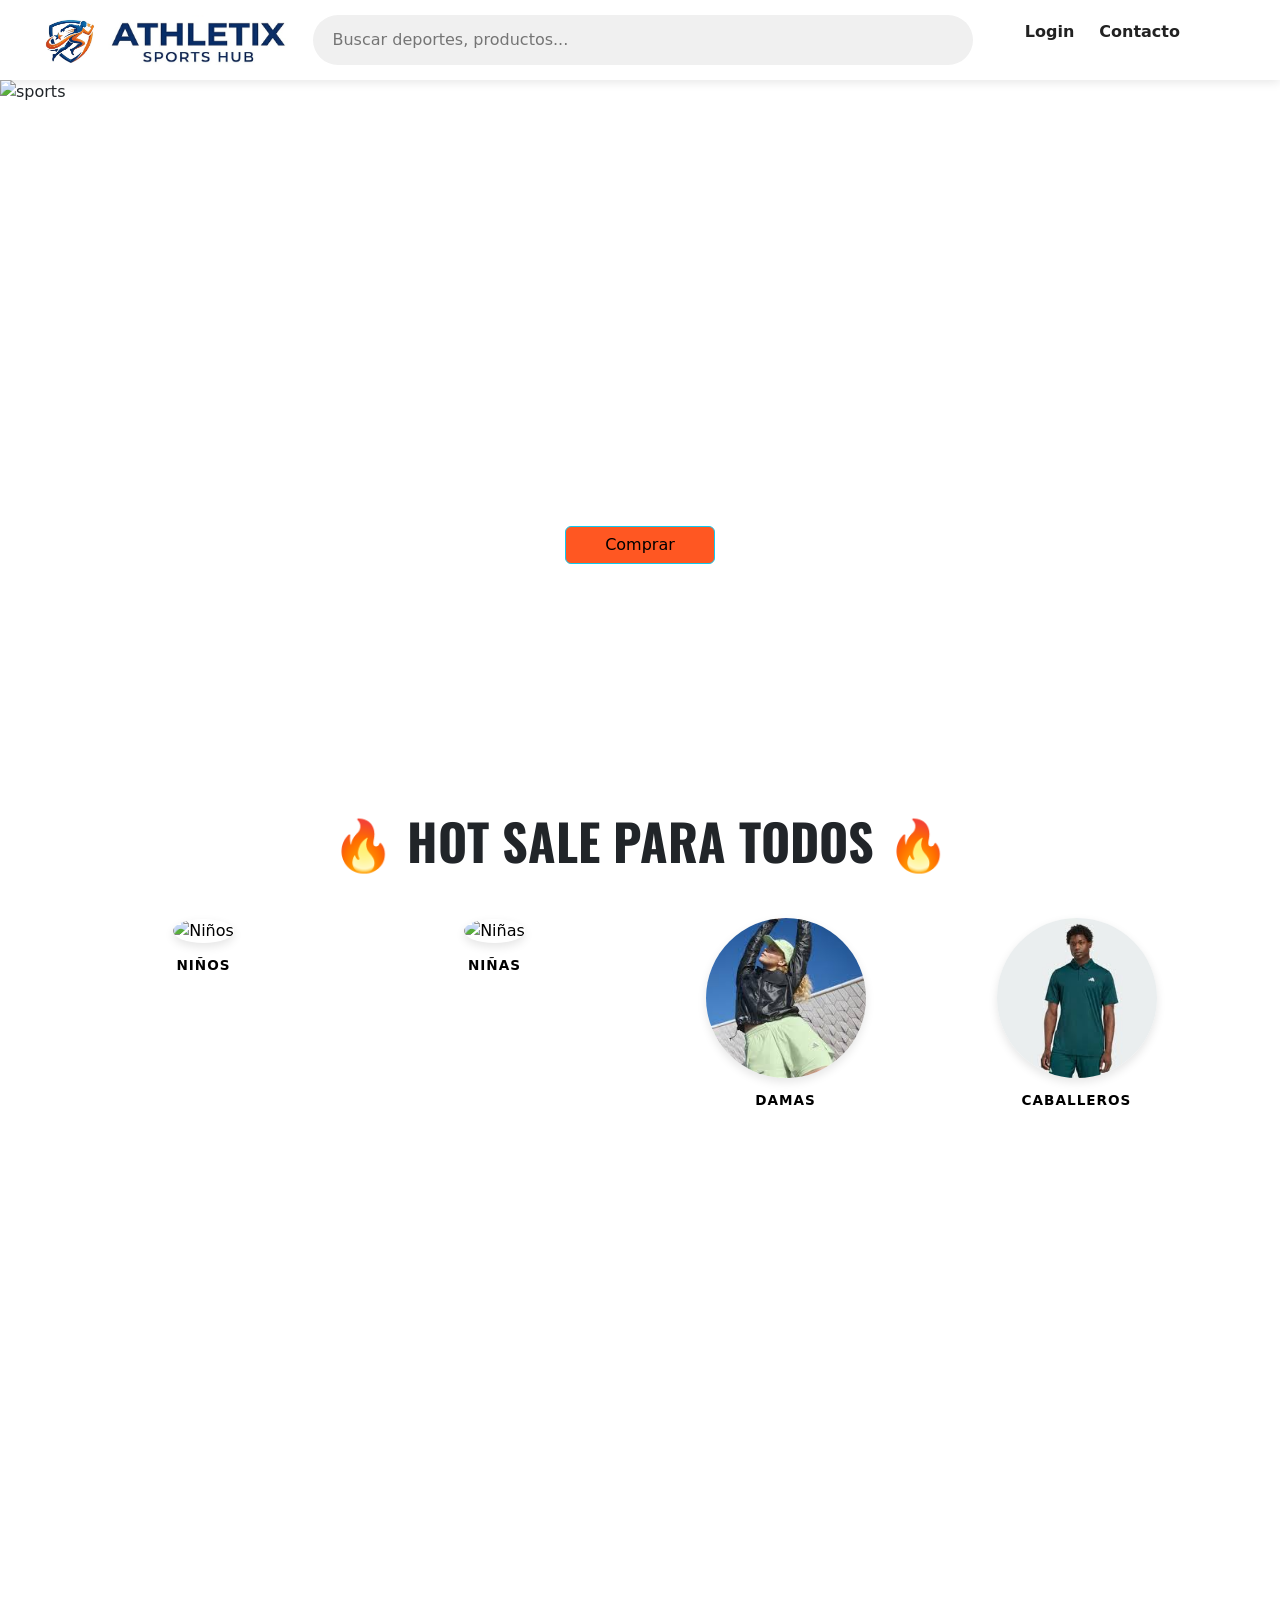
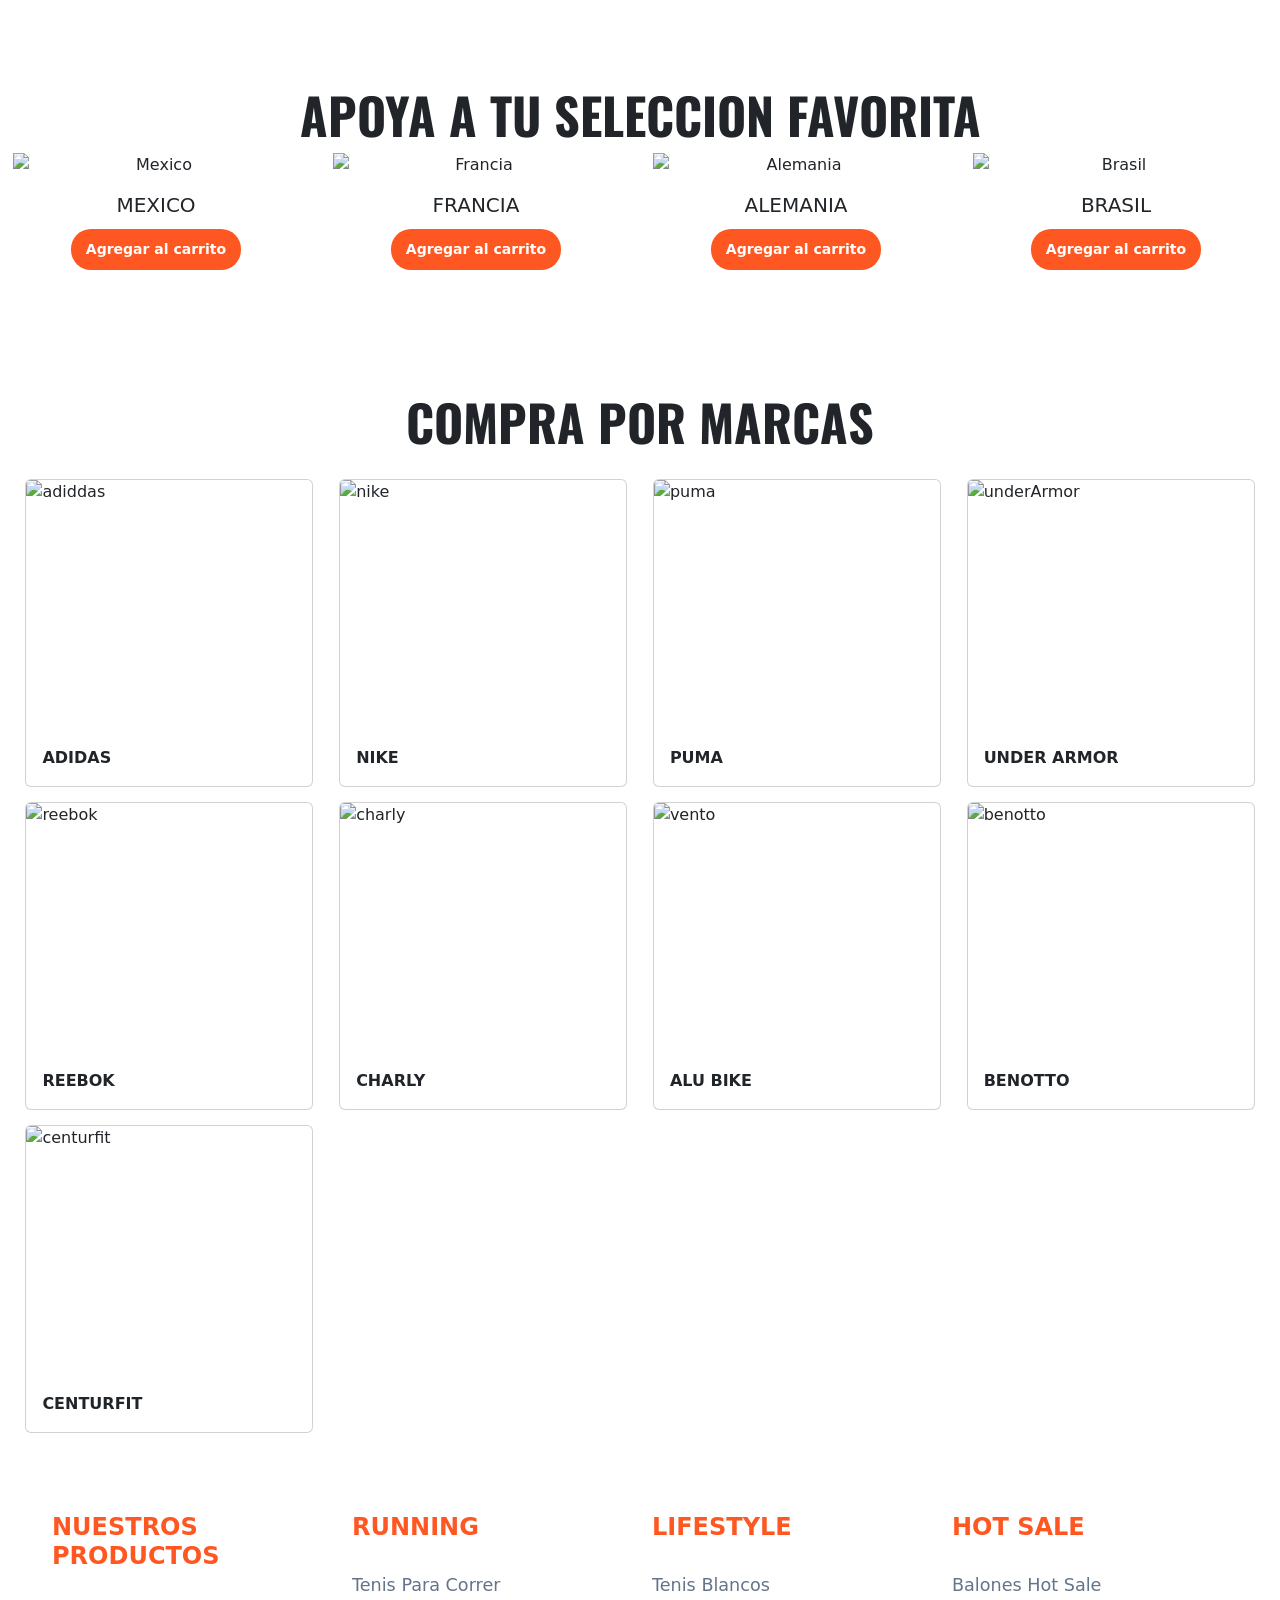
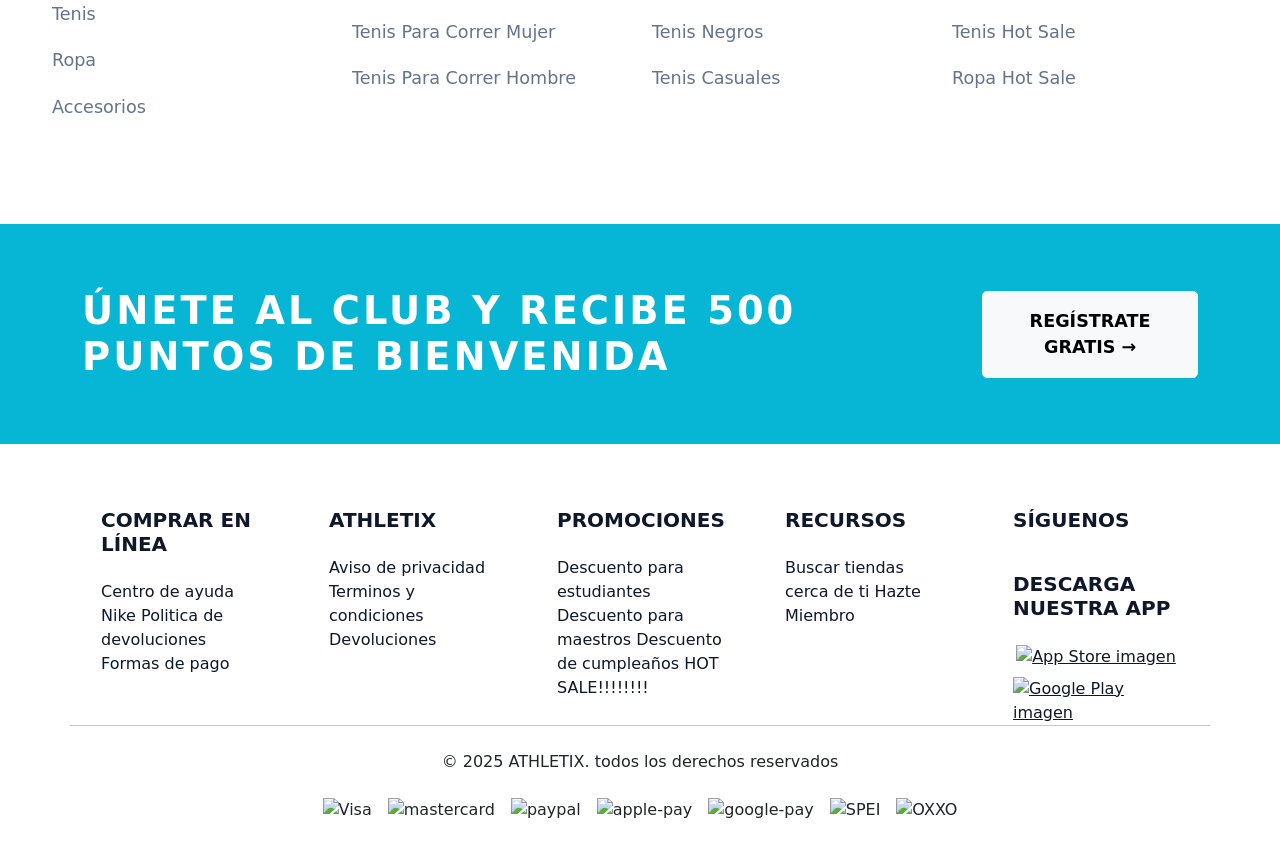
==== commit 9d9f5026: "margin added to h2" ====
--- a/index.html
+++ b/index.html
@@ -285,7 +285,7 @@
     </div>
   </div>
   <!-- Brands section -->
-  <h1 class="oswaldFont" style="margin-top: 0px;">COMPRA POR MARCAS</h1>
+  <h1 class="oswaldFont" style="margin-top: 100px;">COMPRA POR MARCAS</h1>
   <div class="productos">
     <div class="card card-hover">
       <img
